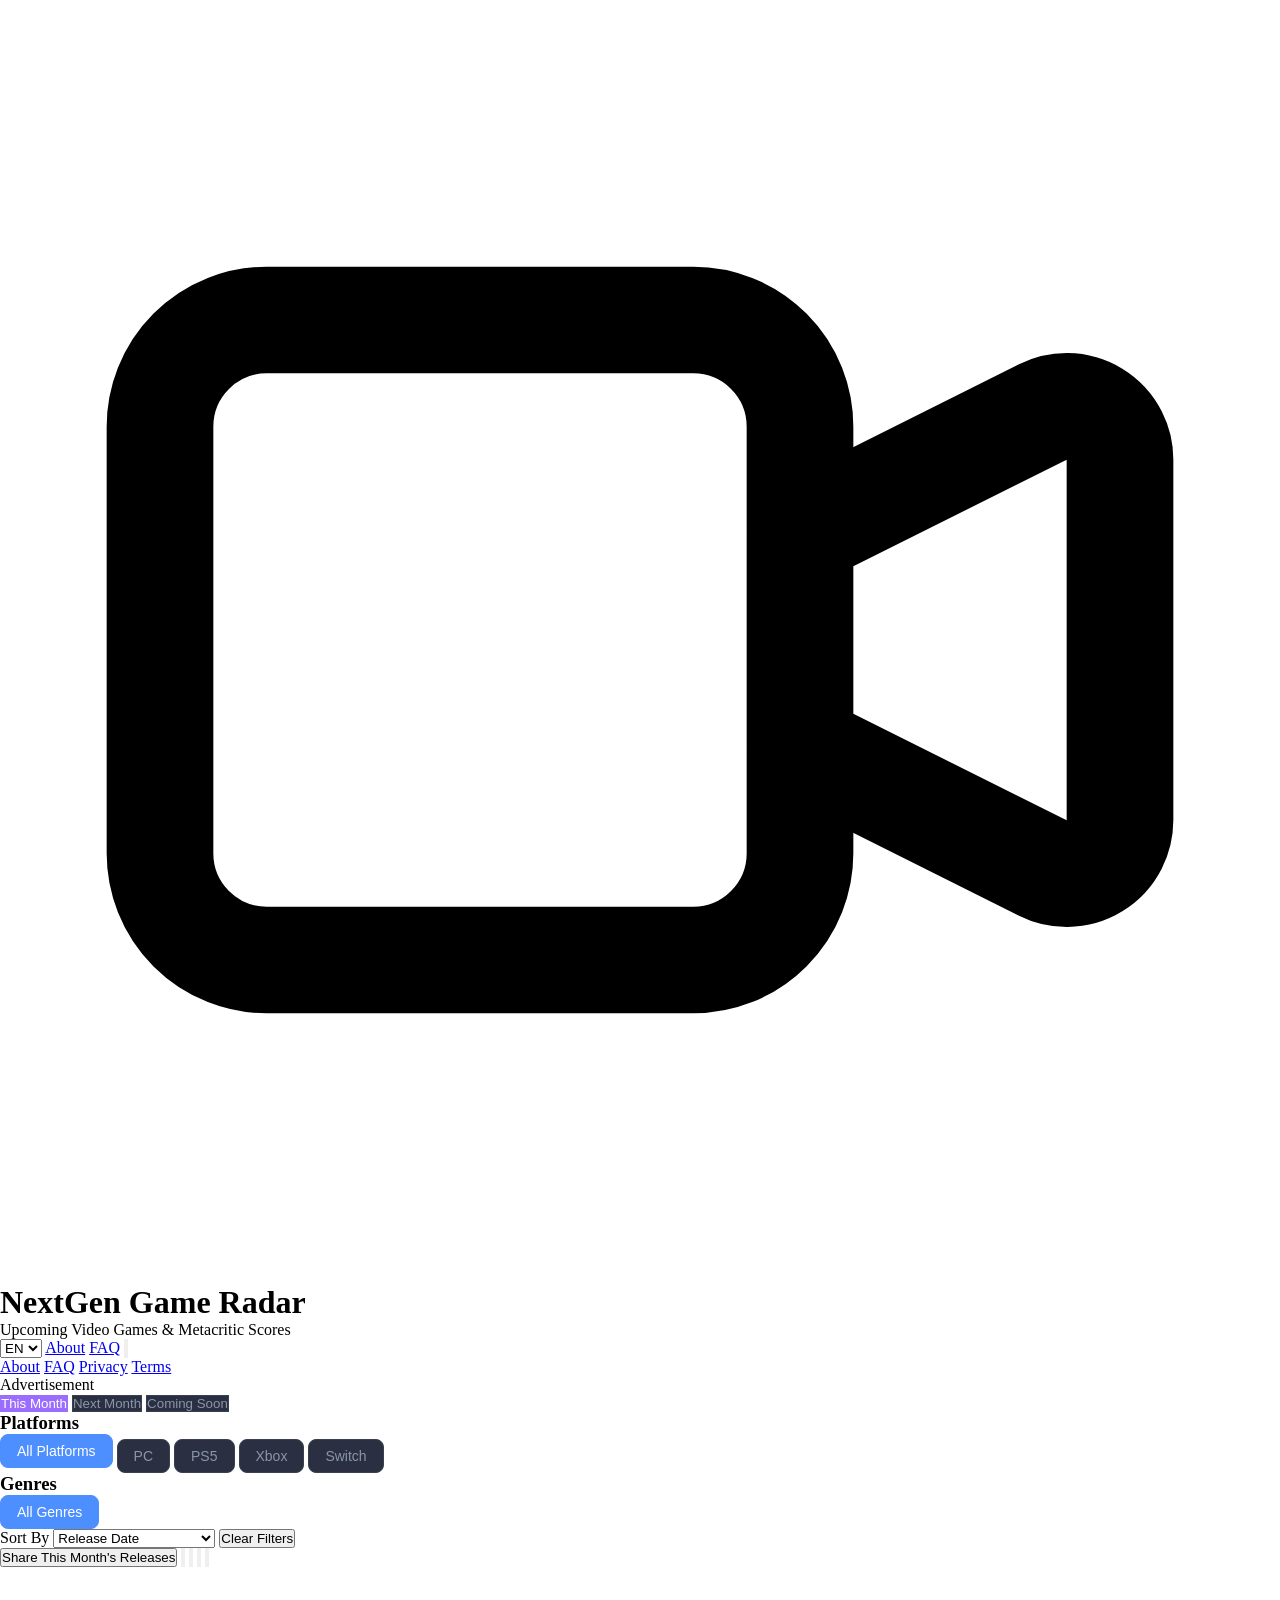
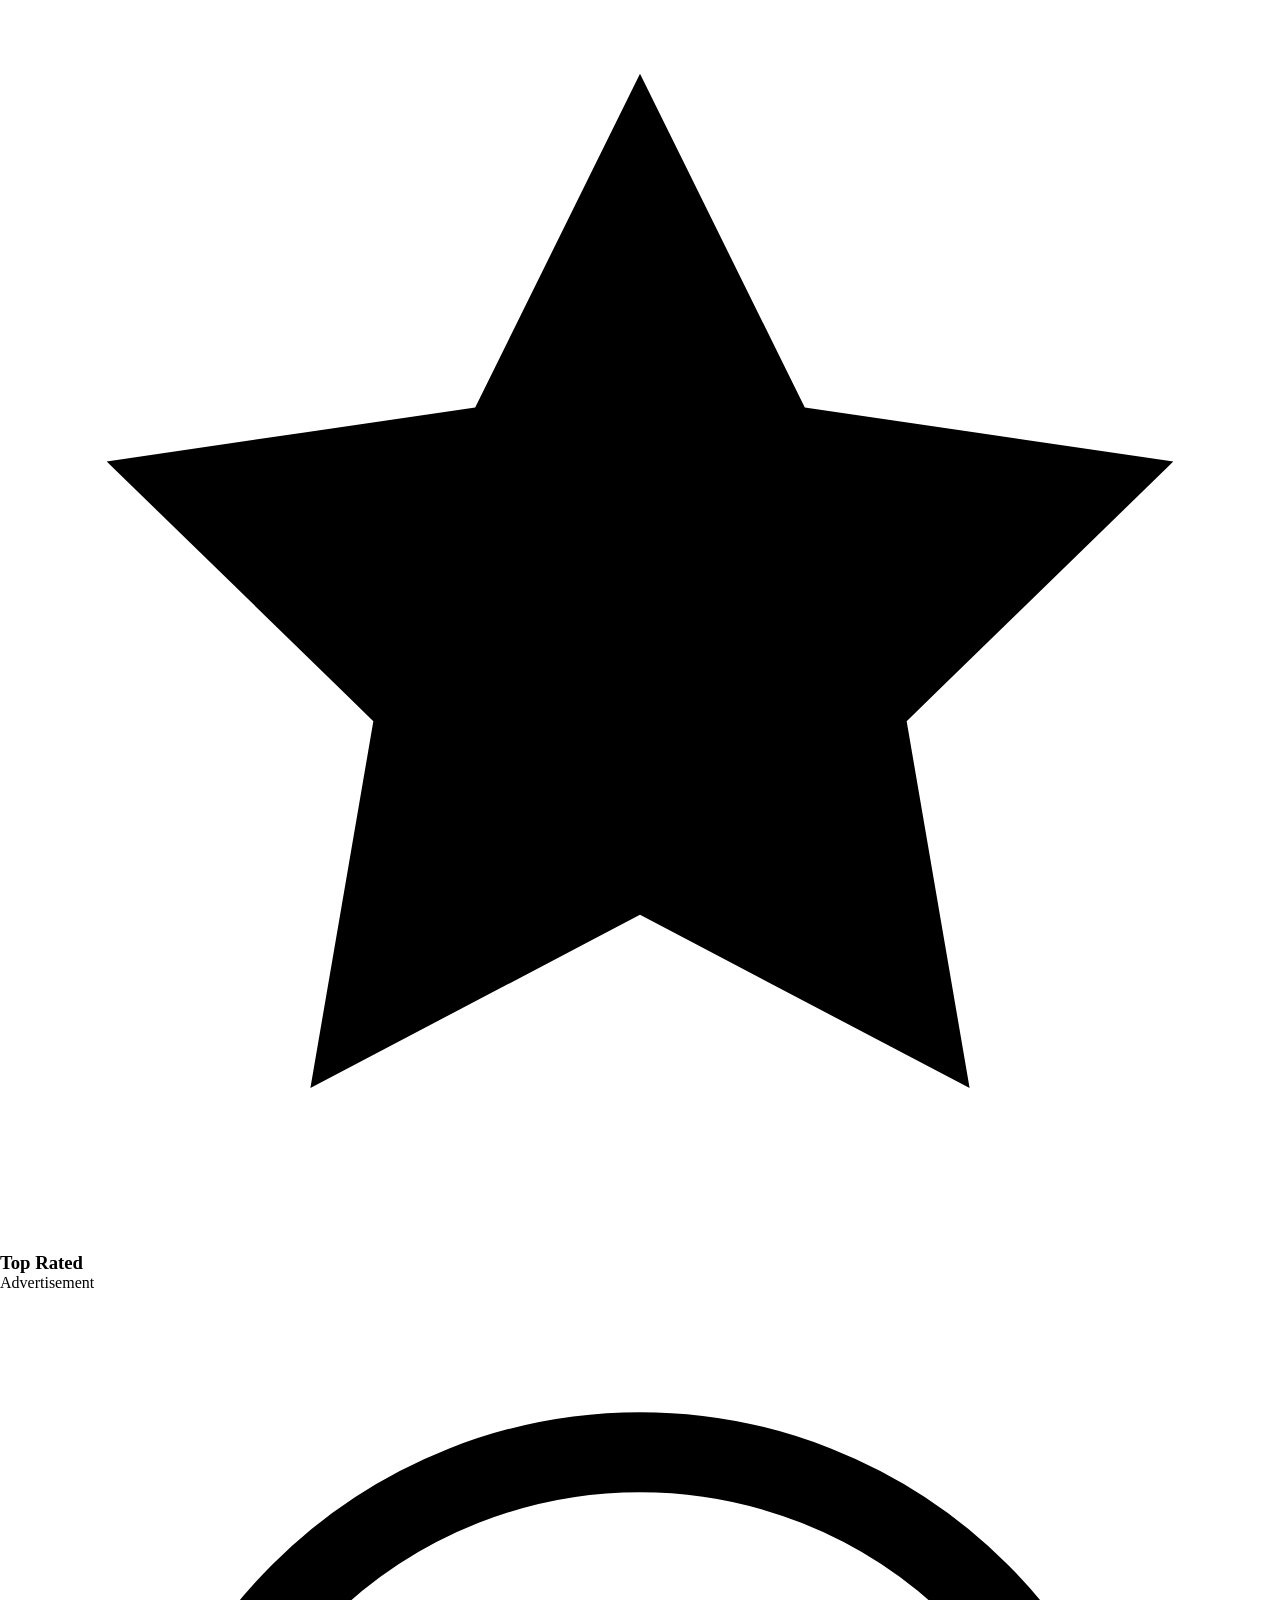
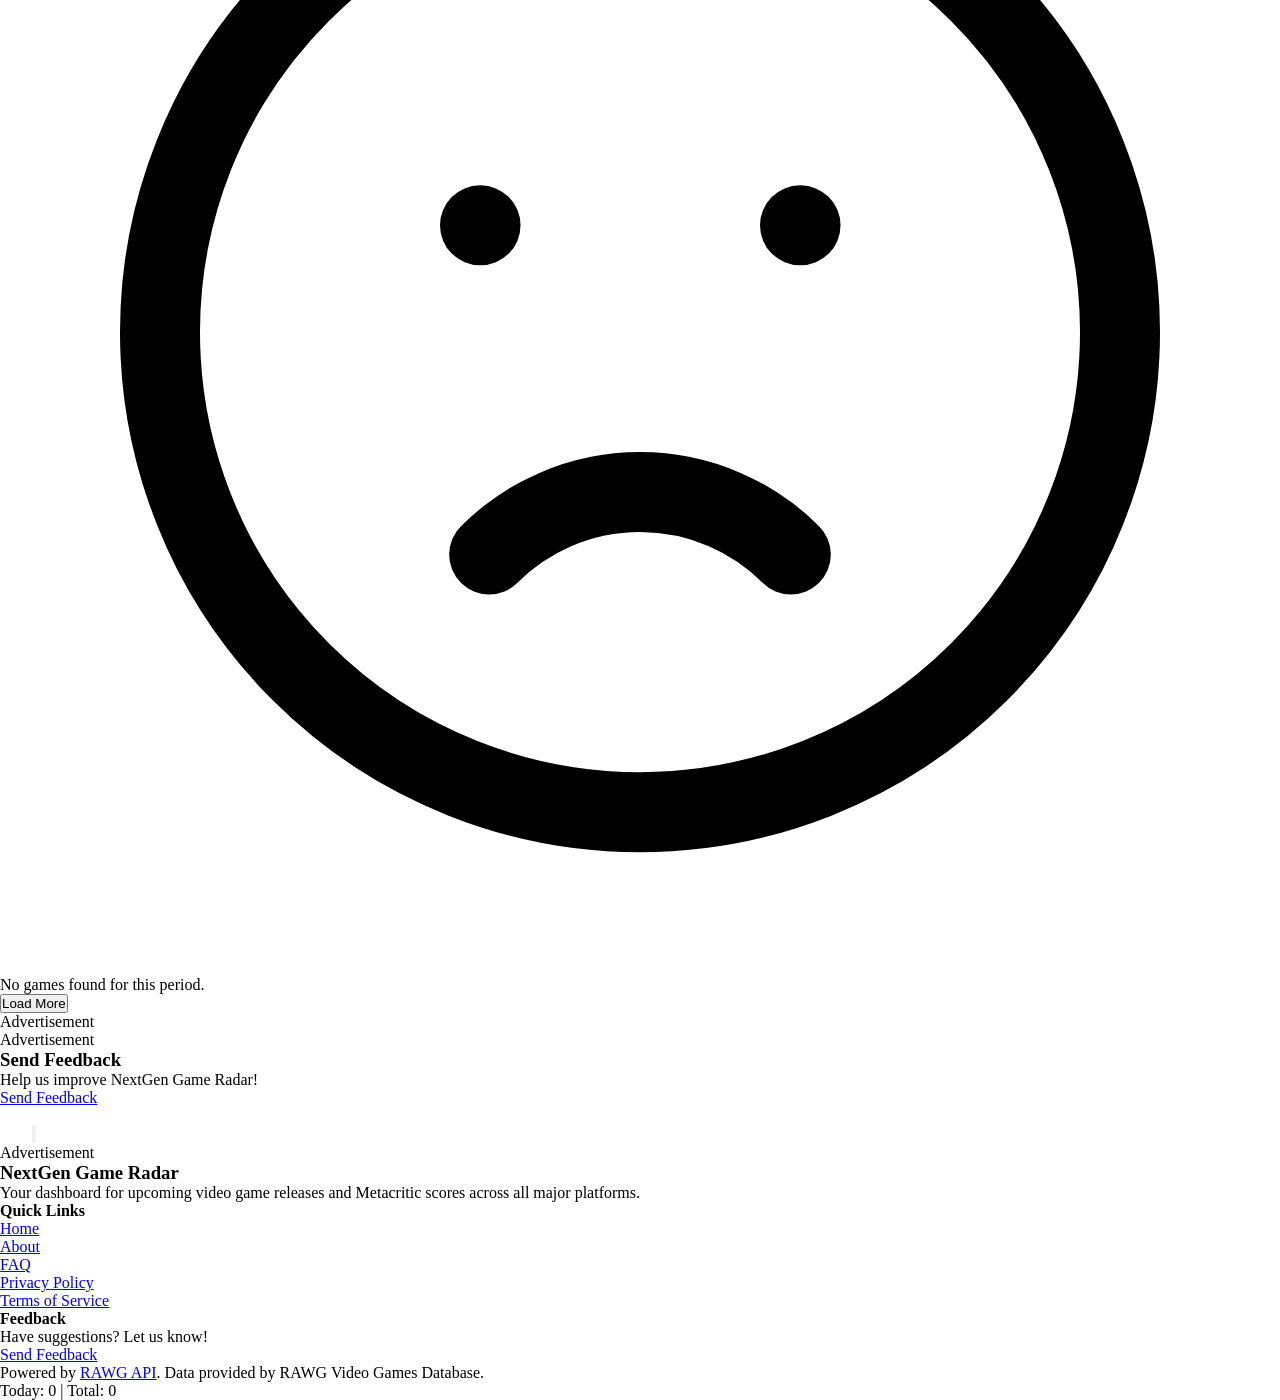
==== index.html @ 2aecedcd "feat(M1): foundation - project scaffold, Tailwind setup, RAWG API integration - HTML5 semantic struc" ====
<!DOCTYPE html>
<html lang="en">
<head>
  <meta charset="UTF-8">
  <meta name="viewport" content="width=device-width, initial-scale=1.0">
  <title>NextGen Game Radar - Upcoming Video Games & Metacritic Scores</title>
  <meta name="description" content="Track upcoming video game releases and Metacritic scores for PC, PS5, Xbox Series X/S, and Nintendo Switch. Filter by platform, genre, and release window.">
  <meta name="keywords" content="upcoming games 2025, new game releases, metacritic scores, upcoming PC games, PS5 game releases, Xbox game calendar, Nintendo Switch new games">
  <link rel="canonical" href="https://nextgen-game-radar.vercel.app/">

  <!-- Open Graph -->
  <meta property="og:type" content="website">
  <meta property="og:title" content="NextGen Game Radar - Upcoming Video Games & Metacritic Scores">
  <meta property="og:description" content="Track upcoming video game releases and Metacritic scores for PC, PS5, Xbox, and Switch.">
  <meta property="og:url" content="https://nextgen-game-radar.vercel.app/">
  <meta property="og:image" content="https://nextgen-game-radar.vercel.app/images/og-image.png">
  <meta property="og:site_name" content="NextGen Game Radar">

  <!-- Twitter Card -->
  <meta name="twitter:card" content="summary_large_image">
  <meta name="twitter:title" content="NextGen Game Radar - Upcoming Video Games & Metacritic Scores">
  <meta name="twitter:description" content="Track upcoming video game releases and Metacritic scores for PC, PS5, Xbox, and Switch.">
  <meta name="twitter:image" content="https://nextgen-game-radar.vercel.app/images/og-image.png">

  <!-- JSON-LD -->
  <script type="application/ld+json">
  {
    "@context": "https://schema.org",
    "@type": "WebSite",
    "name": "NextGen Game Radar",
    "url": "https://nextgen-game-radar.vercel.app/",
    "description": "Track upcoming video game releases and Metacritic scores across all major platforms.",
    "potentialAction": {
      "@type": "SearchAction",
      "target": "https://nextgen-game-radar.vercel.app/?q={search_term_string}",
      "query-input": "required name=search_term_string"
    }
  }
  </script>

  <!-- Tailwind CSS CDN -->
  <script src="https://cdn.tailwindcss.com"></script>
  <script>
    tailwind.config = {
      theme: {
        extend: {
          colors: {
            'navy': '#1A1F2E',
            'navy-light': '#222838',
            'card': '#2A3042',
            'primary': '#4E8FFF',
            'primary-hover': '#6BA3FF',
            'secondary': '#9B6DFF',
            'accent': '#4ADE80',
            'warning': '#FBBF24',
            'danger': '#F87171',
            'text-primary': '#E8E8EC',
            'text-secondary': '#8B95A8',
            'border-dark': '#374151',
          },
          fontFamily: {
            'sans': ['Inter', 'system-ui', '-apple-system', 'sans-serif'],
          }
        }
      }
    }
  </script>

  <!-- Google AdSense -->
  <script async src="https://pagead2.googlesyndication.com/pagead/js/adsbygoogle.js?client=ca-pub-7098271335538021" crossorigin="anonymous"></script>

  <!-- Google Fonts - Inter -->
  <link rel="preconnect" href="https://fonts.googleapis.com">
  <link rel="preconnect" href="https://fonts.gstatic.com" crossorigin>
  <link href="https://fonts.googleapis.com/css2?family=Inter:wght@400;500;600;700&display=swap" rel="stylesheet">

  <link rel="stylesheet" href="css/styles.css">
</head>
<body class="bg-navy text-text-primary font-sans min-h-screen">

  <!-- Header -->
  <header class="bg-navy-light border-b border-border-dark sticky top-0 z-50">
    <div class="max-w-7xl mx-auto px-4 py-4 flex items-center justify-between">
      <div class="flex items-center gap-3">
        <div class="w-10 h-10 bg-primary rounded-lg flex items-center justify-center">
          <svg class="w-6 h-6 text-white" fill="none" stroke="currentColor" viewBox="0 0 24 24"><path stroke-linecap="round" stroke-linejoin="round" stroke-width="2" d="M15 10l4.553-2.276A1 1 0 0121 8.618v6.764a1 1 0 01-1.447.894L15 14M5 18h8a2 2 0 002-2V8a2 2 0 00-2-2H5a2 2 0 00-2 2v8a2 2 0 002 2z"></path></svg>
        </div>
        <div>
          <h1 class="text-xl font-bold text-text-primary" data-i18n="title">NextGen Game Radar</h1>
          <p class="text-xs text-text-secondary hidden sm:block" data-i18n="subtitle">Upcoming Video Games & Metacritic Scores</p>
        </div>
      </div>
      <nav class="flex items-center gap-4">
        <select id="langSwitcher" class="bg-card text-text-secondary text-sm rounded-lg px-2 py-1 border border-border-dark focus:outline-none focus:border-primary" aria-label="Language selector">
          <option value="en">EN</option>
          <option value="ko">KO</option>
          <option value="ja">JA</option>
          <option value="zh">ZH</option>
          <option value="es">ES</option>
          <option value="de">DE</option>
          <option value="fr">FR</option>
          <option value="pt">PT</option>
        </select>
        <a href="pages/about.html" class="text-text-secondary hover:text-primary text-sm hidden md:inline" data-i18n="nav_about">About</a>
        <a href="pages/faq.html" class="text-text-secondary hover:text-primary text-sm hidden md:inline" data-i18n="nav_faq">FAQ</a>
        <button id="mobileMenuBtn" class="md:hidden text-text-secondary hover:text-primary" aria-label="Menu">
          <svg class="w-6 h-6" fill="none" stroke="currentColor" viewBox="0 0 24 24"><path stroke-linecap="round" stroke-linejoin="round" stroke-width="2" d="M4 6h16M4 12h16M4 18h16"></path></svg>
        </button>
      </nav>
    </div>
    <!-- Mobile Menu -->
    <div id="mobileMenu" class="hidden md:hidden bg-navy-light border-t border-border-dark px-4 py-3">
      <a href="pages/about.html" class="block py-2 text-text-secondary hover:text-primary text-sm" data-i18n="nav_about">About</a>
      <a href="pages/faq.html" class="block py-2 text-text-secondary hover:text-primary text-sm" data-i18n="nav_faq">FAQ</a>
      <a href="pages/privacy.html" class="block py-2 text-text-secondary hover:text-primary text-sm" data-i18n="nav_privacy">Privacy</a>
      <a href="pages/terms.html" class="block py-2 text-text-secondary hover:text-primary text-sm" data-i18n="nav_terms">Terms</a>
    </div>
  </header>

  <!-- Adsterra Top Banner -->
  <div class="max-w-7xl mx-auto px-4 mt-4">
    <div class="ad-slot ad-banner bg-card rounded-lg flex items-center justify-center text-text-secondary text-xs min-h-[90px] border border-border-dark" data-adsterra-key="top-banner">
      <span>Advertisement</span>
    </div>
  </div>

  <!-- Main Content -->
  <main class="max-w-7xl mx-auto px-4 py-6">

    <!-- Month Toggle -->
    <section class="mb-6">
      <div class="flex flex-wrap items-center gap-3 mb-2">
        <h2 id="monthTitle" class="text-2xl font-bold text-text-primary"></h2>
      </div>
      <div class="flex flex-wrap gap-2" id="monthToggle" role="tablist">
        <button class="month-btn active px-4 py-2 rounded-lg text-sm font-medium transition-colors" data-period="this" role="tab" aria-selected="true" data-i18n="this_month">This Month</button>
        <button class="month-btn px-4 py-2 rounded-lg text-sm font-medium transition-colors" data-period="next" role="tab" aria-selected="false" data-i18n="next_month">Next Month</button>
        <button class="month-btn px-4 py-2 rounded-lg text-sm font-medium transition-colors" data-period="coming" role="tab" aria-selected="false" data-i18n="coming_soon">Coming Soon</button>
      </div>
    </section>

    <!-- Filters -->
    <section class="mb-6 space-y-4">
      <!-- Platform Filter -->
      <div>
        <h3 class="text-sm font-semibold text-text-secondary mb-2" data-i18n="platforms">Platforms</h3>
        <div class="flex flex-wrap gap-2" id="platformFilter" role="group" aria-label="Platform filter">
          <button class="filter-btn platform-btn active" data-platform="all" data-i18n="all_platforms">All Platforms</button>
          <button class="filter-btn platform-btn" data-platform="4">
            <svg class="w-4 h-4 inline-block mr-1" viewBox="0 0 24 24" fill="currentColor"><path d="M0 0h11v11H0zm13 0h11v11H13zM0 13h11v11H0zm13 0h11v11H13z"/></svg>PC
          </button>
          <button class="filter-btn platform-btn" data-platform="187">
            <svg class="w-4 h-4 inline-block mr-1" viewBox="0 0 24 24" fill="currentColor"><path d="M8.984 2.596v17.547l3.915 1.261V6.688c0-.69.304-1.151.794-.991.636.181.76.814.76 1.505v5.876c2.441 1.193 4.362-.002 4.362-3.153 0-3.2-1.457-4.934-3.985-5.936-1.71-.678-3.592-.97-5.846-.393z"/><path d="M2.254 18.39l3.058.755V8.076c0-.663.243-1.064.725-.997.544.075.724.648.724 1.312v9.31l2.665.68V5.862c-1.809-.317-4.084.124-5.577.9C2.062 7.756 1.1 9.28 1.1 11.38c0 2.18.654 3.523 1.154 7.01z"/><path d="M17.1 17.89c-2.099-.614-3.5-.227-4.587.263v2.762l7.1-2.362v-2.633c-1.1.485-1.813.36-2.513-.03z"/></svg>PS5
          </button>
          <button class="filter-btn platform-btn" data-platform="186">
            <svg class="w-4 h-4 inline-block mr-1" viewBox="0 0 24 24" fill="currentColor"><path d="M4.102 21.033A11.947 11.947 0 0 0 12 24a11.96 11.96 0 0 0 7.902-2.967l-1.517-1.51a9.96 9.96 0 0 1-6.385 2.31 9.96 9.96 0 0 1-6.382-2.31L4.1 21.033zM12 3.168a9.96 9.96 0 0 1 6.385 2.31l1.518-1.51A11.96 11.96 0 0 0 12 1a11.95 11.95 0 0 0-7.898 2.967l1.518 1.51A9.953 9.953 0 0 1 12 3.169zM1.968 7.102A11.947 11.947 0 0 0 0 12c0 1.834.412 3.572 1.152 5.127l1.862-1.09A9.96 9.96 0 0 1 2.167 12c0-1.476.32-2.876.894-4.136L1.968 7.1zM22.848 6.873A11.96 11.96 0 0 1 24 12c0 1.463-.317 2.853-.886 4.104l1.862 1.09A11.94 11.94 0 0 0 24 12c0-1.863-.425-3.628-1.184-5.205l-1.968 1.078z"/></svg>Xbox
          </button>
          <button class="filter-btn platform-btn" data-platform="7">
            <svg class="w-4 h-4 inline-block mr-1" viewBox="0 0 24 24" fill="currentColor"><circle cx="8" cy="8" r="2"/><circle cx="8" cy="16" r="2"/><circle cx="16" cy="12" r="2"/><circle cx="12" cy="12" r="2"/></svg>Switch
          </button>
        </div>
      </div>

      <!-- Genre Filter -->
      <div>
        <h3 class="text-sm font-semibold text-text-secondary mb-2" data-i18n="genres">Genres</h3>
        <div class="flex flex-wrap gap-2" id="genreFilter" role="group" aria-label="Genre filter">
          <button class="filter-btn genre-btn active" data-genre="all" data-i18n="all_genres">All Genres</button>
          <!-- Populated dynamically -->
        </div>
      </div>

      <!-- Sort -->
      <div class="flex flex-wrap items-center gap-3">
        <label for="sortSelect" class="text-sm font-semibold text-text-secondary" data-i18n="sort_by">Sort By</label>
        <select id="sortSelect" class="bg-card text-text-primary text-sm rounded-lg px-3 py-2 border border-border-dark focus:outline-none focus:border-primary">
          <option value="-released" data-i18n="release_date">Release Date</option>
          <option value="-metacritic" data-i18n="score_high_low">Metacritic (High to Low)</option>
          <option value="metacritic" data-i18n="score_low_high">Metacritic (Low to High)</option>
          <option value="name" data-i18n="name_az">Name A-Z</option>
        </select>
        <button id="clearFilters" class="text-sm text-danger hover:text-red-400 transition-colors ml-auto" data-i18n="clear_filters">Clear Filters</button>
      </div>
    </section>

    <!-- Share Section -->
    <div class="flex items-center gap-2 mb-4">
      <button id="shareReleases" class="text-xs bg-card hover:bg-border-dark text-text-secondary px-3 py-1.5 rounded-lg transition-colors border border-border-dark" data-i18n="share_releases">Share This Month's Releases</button>
      <button class="share-btn text-xs bg-card hover:bg-border-dark text-text-secondary px-2 py-1.5 rounded-lg transition-colors border border-border-dark" data-share="twitter" aria-label="Share on Twitter">
        <svg class="w-4 h-4" fill="currentColor" viewBox="0 0 24 24"><path d="M18.244 2.25h3.308l-7.227 8.26 8.502 11.24H16.17l-5.214-6.817L4.99 21.75H1.68l7.73-8.835L1.254 2.25H8.08l4.713 6.231zm-1.161 17.52h1.833L7.084 4.126H5.117z"/></svg>
      </button>
      <button class="share-btn text-xs bg-card hover:bg-border-dark text-text-secondary px-2 py-1.5 rounded-lg transition-colors border border-border-dark" data-share="facebook" aria-label="Share on Facebook">
        <svg class="w-4 h-4" fill="currentColor" viewBox="0 0 24 24"><path d="M24 12.073c0-6.627-5.373-12-12-12s-12 5.373-12 12c0 5.99 4.388 10.954 10.125 11.854v-8.385H7.078v-3.47h3.047V9.43c0-3.007 1.792-4.669 4.533-4.669 1.312 0 2.686.235 2.686.235v2.953H15.83c-1.491 0-1.956.925-1.956 1.874v2.25h3.328l-.532 3.47h-2.796v8.385C19.612 23.027 24 18.062 24 12.073z"/></svg>
      </button>
      <button class="share-btn text-xs bg-card hover:bg-border-dark text-text-secondary px-2 py-1.5 rounded-lg transition-colors border border-border-dark" data-share="reddit" aria-label="Share on Reddit">
        <svg class="w-4 h-4" fill="currentColor" viewBox="0 0 24 24"><path d="M12 0A12 12 0 0 0 0 12a12 12 0 0 0 12 12 12 12 0 0 0 12-12A12 12 0 0 0 12 0zm5.01 4.744c.688 0 1.25.561 1.25 1.249a1.25 1.25 0 0 1-2.498.056l-2.597-.547-.8 3.747c1.824.07 3.48.632 4.674 1.488.308-.309.73-.491 1.207-.491.968 0 1.754.786 1.754 1.754 0 .716-.435 1.333-1.01 1.614a3.111 3.111 0 0 1 .042.52c0 2.694-3.13 4.87-7.004 4.87-3.874 0-7.004-2.176-7.004-4.87 0-.183.015-.366.043-.534A1.748 1.748 0 0 1 4.028 12c0-.968.786-1.754 1.754-1.754.463 0 .898.196 1.207.49 1.207-.883 2.878-1.43 4.744-1.487l.885-4.182a.342.342 0 0 1 .14-.197.35.35 0 0 1 .238-.042l2.906.617a1.214 1.214 0 0 1 1.108-.701zM9.25 12C8.561 12 8 12.562 8 13.25c0 .687.561 1.248 1.25 1.248.687 0 1.248-.561 1.248-1.249 0-.688-.561-1.249-1.249-1.249zm5.5 0c-.687 0-1.248.561-1.248 1.25 0 .687.561 1.248 1.249 1.248.688 0 1.249-.561 1.249-1.249 0-.687-.562-1.249-1.25-1.249zm-5.466 3.99a.327.327 0 0 0-.231.094.33.33 0 0 0 0 .463c.842.842 2.484.913 2.961.913.477 0 2.105-.056 2.961-.913a.361.361 0 0 0 .029-.463.33.33 0 0 0-.464 0c-.547.533-1.684.73-2.512.73-.828 0-1.979-.196-2.512-.73a.326.326 0 0 0-.232-.095z"/></svg>
      </button>
      <button class="share-btn text-xs bg-card hover:bg-border-dark text-text-secondary px-2 py-1.5 rounded-lg transition-colors border border-border-dark" data-share="copy" aria-label="Copy link">
        <svg class="w-4 h-4" fill="none" stroke="currentColor" viewBox="0 0 24 24"><path stroke-linecap="round" stroke-linejoin="round" stroke-width="2" d="M8 5H6a2 2 0 00-2 2v12a2 2 0 002 2h10a2 2 0 002-2v-1M8 5a2 2 0 002 2h2a2 2 0 002-2M8 5a2 2 0 012-2h2a2 2 0 012 2m0 0h2a2 2 0 012 2v3m2 4H10m0 0l3-3m-3 3l3 3"/></svg>
      </button>
    </div>

    <!-- Layout: Game Grid + Sidebar -->
    <div class="flex gap-6">
      <!-- Game Grid -->
      <div class="flex-1">
        <!-- Top Rated Section -->
        <section id="topRatedSection" class="mb-8 hidden">
          <h3 class="text-lg font-bold text-accent mb-3 flex items-center gap-2">
            <svg class="w-5 h-5" fill="currentColor" viewBox="0 0 24 24"><path d="M12 2l3.09 6.26L22 9.27l-5 4.87 1.18 6.88L12 17.77l-6.18 3.25L7 14.14 2 9.27l6.91-1.01L12 2z"/></svg>
            <span data-i18n="top_rated">Top Rated</span>
          </h3>
          <div id="topRatedGrid" class="grid grid-cols-1 sm:grid-cols-2 lg:grid-cols-3 xl:grid-cols-4 gap-4"></div>
        </section>

        <!-- All Games -->
        <section>
          <div id="gameGrid" class="grid grid-cols-1 sm:grid-cols-2 lg:grid-cols-3 xl:grid-cols-4 gap-4">
            <!-- Skeleton loaders -->
            <div class="skeleton-card bg-card rounded-xl overflow-hidden animate-pulse"><div class="h-48 bg-border-dark"></div><div class="p-4 space-y-3"><div class="h-4 bg-border-dark rounded w-3/4"></div><div class="h-3 bg-border-dark rounded w-1/2"></div><div class="h-3 bg-border-dark rounded w-1/3"></div></div></div>
            <div class="skeleton-card bg-card rounded-xl overflow-hidden animate-pulse"><div class="h-48 bg-border-dark"></div><div class="p-4 space-y-3"><div class="h-4 bg-border-dark rounded w-3/4"></div><div class="h-3 bg-border-dark rounded w-1/2"></div><div class="h-3 bg-border-dark rounded w-1/3"></div></div></div>
            <div class="skeleton-card bg-card rounded-xl overflow-hidden animate-pulse"><div class="h-48 bg-border-dark"></div><div class="p-4 space-y-3"><div class="h-4 bg-border-dark rounded w-3/4"></div><div class="h-3 bg-border-dark rounded w-1/2"></div><div class="h-3 bg-border-dark rounded w-1/3"></div></div></div>
            <div class="skeleton-card bg-card rounded-xl overflow-hidden animate-pulse"><div class="h-48 bg-border-dark"></div><div class="p-4 space-y-3"><div class="h-4 bg-border-dark rounded w-3/4"></div><div class="h-3 bg-border-dark rounded w-1/2"></div><div class="h-3 bg-border-dark rounded w-1/3"></div></div></div>
            <div class="skeleton-card bg-card rounded-xl overflow-hidden animate-pulse"><div class="h-48 bg-border-dark"></div><div class="p-4 space-y-3"><div class="h-4 bg-border-dark rounded w-3/4"></div><div class="h-3 bg-border-dark rounded w-1/2"></div><div class="h-3 bg-border-dark rounded w-1/3"></div></div></div>
            <div class="skeleton-card bg-card rounded-xl overflow-hidden animate-pulse"><div class="h-48 bg-border-dark"></div><div class="p-4 space-y-3"><div class="h-4 bg-border-dark rounded w-3/4"></div><div class="h-3 bg-border-dark rounded w-1/2"></div><div class="h-3 bg-border-dark rounded w-1/3"></div></div></div>
            <div class="skeleton-card bg-card rounded-xl overflow-hidden animate-pulse"><div class="h-48 bg-border-dark"></div><div class="p-4 space-y-3"><div class="h-4 bg-border-dark rounded w-3/4"></div><div class="h-3 bg-border-dark rounded w-1/2"></div><div class="h-3 bg-border-dark rounded w-1/3"></div></div></div>
            <div class="skeleton-card bg-card rounded-xl overflow-hidden animate-pulse"><div class="h-48 bg-border-dark"></div><div class="p-4 space-y-3"><div class="h-4 bg-border-dark rounded w-3/4"></div><div class="h-3 bg-border-dark rounded w-1/2"></div><div class="h-3 bg-border-dark rounded w-1/3"></div></div></div>
          </div>

          <!-- Adsterra In-Feed Ad -->
          <div class="ad-slot ad-native bg-card rounded-lg flex items-center justify-center text-text-secondary text-xs min-h-[100px] border border-border-dark my-6" data-adsterra-key="in-feed-native">
            <span>Advertisement</span>
          </div>

          <!-- No Games Message -->
          <div id="noGames" class="hidden text-center py-12">
            <svg class="w-16 h-16 mx-auto text-text-secondary mb-4" fill="none" stroke="currentColor" viewBox="0 0 24 24"><path stroke-linecap="round" stroke-linejoin="round" stroke-width="1.5" d="M9.172 16.172a4 4 0 015.656 0M9 10h.01M15 10h.01M21 12a9 9 0 11-18 0 9 9 0 0118 0z"/></svg>
            <p class="text-text-secondary text-lg" data-i18n="no_games">No games found for this period.</p>
          </div>

          <!-- Load More -->
          <div class="text-center mt-8">
            <button id="loadMore" class="hidden bg-primary hover:bg-primary-hover text-white px-6 py-3 rounded-lg font-medium transition-colors" data-i18n="load_more">Load More</button>
          </div>
        </section>

        <!-- AdSense Manual Slot -->
        <div class="ad-slot ad-adsense bg-card rounded-lg flex items-center justify-center text-text-secondary text-xs min-h-[100px] border border-border-dark mt-6" id="adsense-manual-slot">
          <span>Advertisement</span>
        </div>
      </div>

      <!-- Sidebar (Desktop Only) -->
      <aside class="hidden lg:block w-72 flex-shrink-0 space-y-6">
        <!-- Adsterra Sidebar Ad -->
        <div class="ad-slot ad-sidebar bg-card rounded-lg flex items-center justify-center text-text-secondary text-xs min-h-[250px] border border-border-dark" data-adsterra-key="sidebar-300x250">
          <span>Advertisement</span>
        </div>

        <!-- Feedback -->
        <div class="bg-card rounded-xl p-4 border border-border-dark">
          <h3 class="text-sm font-bold text-text-primary mb-2" data-i18n="feedback_title">Send Feedback</h3>
          <p class="text-xs text-text-secondary mb-3" data-i18n="feedback_desc">Help us improve NextGen Game Radar!</p>
          <a href="mailto:taeshinkim11@gmail.com?subject=NextGen%20Game%20Radar%20Feedback" class="block text-center bg-secondary hover:bg-purple-500 text-white text-sm py-2 rounded-lg transition-colors" data-i18n="feedback_btn">Send Feedback</a>
        </div>
      </aside>
    </div>
  </main>

  <!-- Game Detail Modal -->
  <div id="gameModal" class="fixed inset-0 bg-black/70 z-50 hidden items-center justify-center p-4" role="dialog" aria-modal="true">
    <div class="bg-navy-light rounded-2xl max-w-2xl w-full max-h-[90vh] overflow-y-auto border border-border-dark">
      <div class="relative">
        <div id="modalScreenshots" class="h-64 bg-card overflow-hidden rounded-t-2xl">
          <img id="modalImage" src="" alt="" class="w-full h-full object-cover">
        </div>
        <button id="modalClose" class="absolute top-4 right-4 bg-black/50 hover:bg-black/70 text-white w-8 h-8 rounded-full flex items-center justify-center transition-colors" aria-label="Close">
          <svg class="w-5 h-5" fill="none" stroke="currentColor" viewBox="0 0 24 24"><path stroke-linecap="round" stroke-linejoin="round" stroke-width="2" d="M6 18L18 6M6 6l12 12"/></svg>
        </button>
      </div>
      <div class="p-6">
        <h2 id="modalTitle" class="text-2xl font-bold text-text-primary mb-2"></h2>
        <div id="modalMeta" class="flex flex-wrap gap-2 mb-4"></div>
        <div id="modalScore" class="mb-4"></div>
        <p id="modalDescription" class="text-text-secondary text-sm leading-relaxed mb-4"></p>
        <div id="modalPlatforms" class="flex flex-wrap gap-2 mb-4"></div>
        <div id="modalGenres" class="flex flex-wrap gap-2 mb-4"></div>
        <div id="modalShareBtns" class="flex gap-2"></div>
      </div>
    </div>
  </div>

  <!-- Footer -->
  <footer class="bg-navy-light border-t border-border-dark mt-12">
    <!-- Adsterra Footer Banner -->
    <div class="max-w-7xl mx-auto px-4 pt-4">
      <div class="ad-slot ad-footer bg-card rounded-lg flex items-center justify-center text-text-secondary text-xs min-h-[50px] border border-border-dark" data-adsterra-key="footer-banner">
        <span>Advertisement</span>
      </div>
    </div>

    <div class="max-w-7xl mx-auto px-4 py-8">
      <div class="grid grid-cols-1 md:grid-cols-3 gap-8">
        <div>
          <h3 class="text-lg font-bold text-text-primary mb-2" data-i18n="title">NextGen Game Radar</h3>
          <p class="text-sm text-text-secondary" data-i18n="footer_desc">Your dashboard for upcoming video game releases and Metacritic scores across all major platforms.</p>
        </div>
        <div>
          <h4 class="text-sm font-bold text-text-primary mb-2" data-i18n="quick_links">Quick Links</h4>
          <ul class="space-y-1">
            <li><a href="/" class="text-sm text-text-secondary hover:text-primary" data-i18n="nav_home">Home</a></li>
            <li><a href="pages/about.html" class="text-sm text-text-secondary hover:text-primary" data-i18n="nav_about">About</a></li>
            <li><a href="pages/faq.html" class="text-sm text-text-secondary hover:text-primary" data-i18n="nav_faq">FAQ</a></li>
            <li><a href="pages/privacy.html" class="text-sm text-text-secondary hover:text-primary" data-i18n="nav_privacy">Privacy Policy</a></li>
            <li><a href="pages/terms.html" class="text-sm text-text-secondary hover:text-primary" data-i18n="nav_terms">Terms of Service</a></li>
          </ul>
        </div>
        <div>
          <h4 class="text-sm font-bold text-text-primary mb-2" data-i18n="feedback_title">Feedback</h4>
          <p class="text-sm text-text-secondary mb-2" data-i18n="feedback_footer">Have suggestions? Let us know!</p>
          <a href="mailto:taeshinkim11@gmail.com?subject=NextGen%20Game%20Radar%20Feedback" class="text-sm text-primary hover:text-primary-hover" data-i18n="feedback_btn">Send Feedback</a>
        </div>
      </div>
      <div class="border-t border-border-dark mt-6 pt-6 flex flex-col md:flex-row items-center justify-between gap-4">
        <p class="text-xs text-text-secondary">Powered by <a href="https://rawg.io" class="text-primary hover:text-primary-hover" target="_blank" rel="noopener">RAWG API</a>. Data provided by RAWG Video Games Database.</p>
        <div id="visitorCounter" class="text-xs text-text-secondary">
          <span data-i18n="today">Today</span>: <span id="todayCount">0</span> | <span data-i18n="total">Total</span>: <span id="totalCount">0</span>
        </div>
      </div>
    </div>
  </footer>

  <!-- Scripts -->
  <script src="js/i18n.js"></script>
  <script src="js/api.js"></script>
  <script src="js/analytics.js"></script>
  <script src="js/ads.js"></script>
  <script src="js/app.js"></script>
</body>
</html>
---- css/styles.css ----
/* NextGen Game Radar - Custom Styles */

/* Base */
* {
  margin: 0;
  padding: 0;
  box-sizing: border-box;
}

html {
  scroll-behavior: smooth;
}

body {
  -webkit-font-smoothing: antialiased;
  -moz-osx-font-smoothing: grayscale;
}

/* Scrollbar */
::-webkit-scrollbar {
  width: 8px;
}
::-webkit-scrollbar-track {
  background: #1A1F2E;
}
::-webkit-scrollbar-thumb {
  background: #374151;
  border-radius: 4px;
}
::-webkit-scrollbar-thumb:hover {
  background: #4E8FFF;
}

/* Filter Buttons */
.filter-btn {
  padding: 0.5rem 1rem;
  border-radius: 0.5rem;
  font-size: 0.875rem;
  font-weight: 500;
  background: #2A3042;
  color: #8B95A8;
  border: 1px solid #374151;
  cursor: pointer;
  transition: all 0.2s ease;
  display: inline-flex;
  align-items: center;
}

.filter-btn:hover {
  background: #374151;
  color: #E8E8EC;
}

.filter-btn.active {
  background: #4E8FFF;
  color: #fff;
  border-color: #4E8FFF;
}

/* Month Toggle Buttons */
.month-btn {
  background: #2A3042;
  color: #8B95A8;
  border: 1px solid #374151;
  cursor: pointer;
}

.month-btn:hover {
  background: #374151;
  color: #E8E8EC;
}

.month-btn.active {
  background: #9B6DFF;
  color: #fff;
  border-color: #9B6DFF;
}

/* Game Cards */
.game-card {
  background: #2A3042;
  border-radius: 0.75rem;
  overflow: hidden;
  border: 1px solid #374151;
  transition: transform 0.2s ease, box-shadow 0.2s ease;
  cursor: pointer;
}

.game-card:hover {
  transform: translateY(-4px);
  box-shadow: 0 8px 30px rgba(78, 143, 255, 0.15);
}

.game-card:focus-visible {
  outline: 2px solid #4E8FFF;
  outline-offset: 2px;
}

.game-card .cover-image {
  width: 100%;
  height: 200px;
  object-fit: cover;
  background: #374151;
}

.game-card .card-body {
  padding: 1rem;
}

.game-card .game-title {
  font-size: 0.95rem;
  font-weight: 700;
  color: #E8E8EC;
  line-height: 1.3;
  display: -webkit-box;
  -webkit-line-clamp: 2;
  -webkit-box-orient: vertical;
  overflow: hidden;
  margin-bottom: 0.5rem;
}

/* Score Badges */
.score-badge {
  display: inline-flex;
  align-items: center;
  justify-content: center;
  width: 2.5rem;
  height: 2.5rem;
  border-radius: 0.5rem;
  font-weight: 700;
  font-size: 0.875rem;
  font-family: 'Inter', monospace;
}

.score-badge.score-green {
  background: rgba(74, 222, 128, 0.15);
  color: #4ADE80;
  border: 1px solid rgba(74, 222, 128, 0.3);
}

.score-badge.score-amber {
  background: rgba(251, 191, 36, 0.15);
  color: #FBBF24;
  border: 1px solid rgba(251, 191, 36, 0.3);
}

.score-badge.score-red {
  background: rgba(248, 113, 113, 0.15);
  color: #F87171;
  border: 1px solid rgba(248, 113, 113, 0.3);
}

.score-badge.score-gray {
  background: rgba(107, 114, 128, 0.15);
  color: #6B7280;
  border: 1px solid rgba(107, 114, 128, 0.3);
}

/* Platform Badges */
.platform-badge {
  display: inline-flex;
  align-items: center;
  gap: 0.25rem;
  padding: 0.125rem 0.5rem;
  border-radius: 9999px;
  font-size: 0.675rem;
  font-weight: 500;
  background: rgba(78, 143, 255, 0.1);
  color: #8B95A8;
  border: 1px solid rgba(78, 143, 255, 0.2);
}

/* Genre Tags */
.genre-tag {
  display: inline-block;
  padding: 0.125rem 0.5rem;
  border-radius: 9999px;
  font-size: 0.675rem;
  font-weight: 500;
  background: rgba(155, 109, 255, 0.1);
  color: #9B6DFF;
  border: 1px solid rgba(155, 109, 255, 0.2);
}

/* Ad Slots */
.ad-slot {
  overflow: hidden;
}

.ad-banner {
  max-height: 90px;
}

@media (max-width: 768px) {
  .ad-banner {
    max-height: 50px;
    min-height: 50px !important;
  }
}

/* Loading Animation */
@keyframes shimmer {
  0% { background-position: -200% 0; }
  100% { background-position: 200% 0; }
}

.skeleton-card {
  background: linear-gradient(90deg, #2A3042 25%, #374151 50%, #2A3042 75%);
  background-size: 200% 100%;
  animation: shimmer 1.5s infinite;
}

/* Modal Overlay Animation */
#gameModal {
  transition: opacity 0.2s ease;
}

#gameModal.show {
  display: flex;
  opacity: 1;
}

#gameModal > div {
  transition: transform 0.2s ease;
  transform: scale(0.95);
}

#gameModal.show > div {
  transform: scale(1);
}

/* Release date styling */
.release-date {
  font-size: 0.75rem;
  color: #8B95A8;
}

/* Toast notification */
.toast {
  position: fixed;
  bottom: 2rem;
  left: 50%;
  transform: translateX(-50%) translateY(100px);
  background: #2A3042;
  color: #E8E8EC;
  padding: 0.75rem 1.5rem;
  border-radius: 0.75rem;
  border: 1px solid #374151;
  font-size: 0.875rem;
  z-index: 100;
  transition: transform 0.3s ease;
  box-shadow: 0 10px 40px rgba(0, 0, 0, 0.4);
}

.toast.show {
  transform: translateX(-50%) translateY(0);
}

/* Focus styles */
a:focus-visible,
button:focus-visible,
select:focus-visible {
  outline: 2px solid #4E8FFF;
  outline-offset: 2px;
}

/* Responsive card adjustments */
@media (max-width: 640px) {
  .game-card .cover-image {
    height: 180px;
  }
}
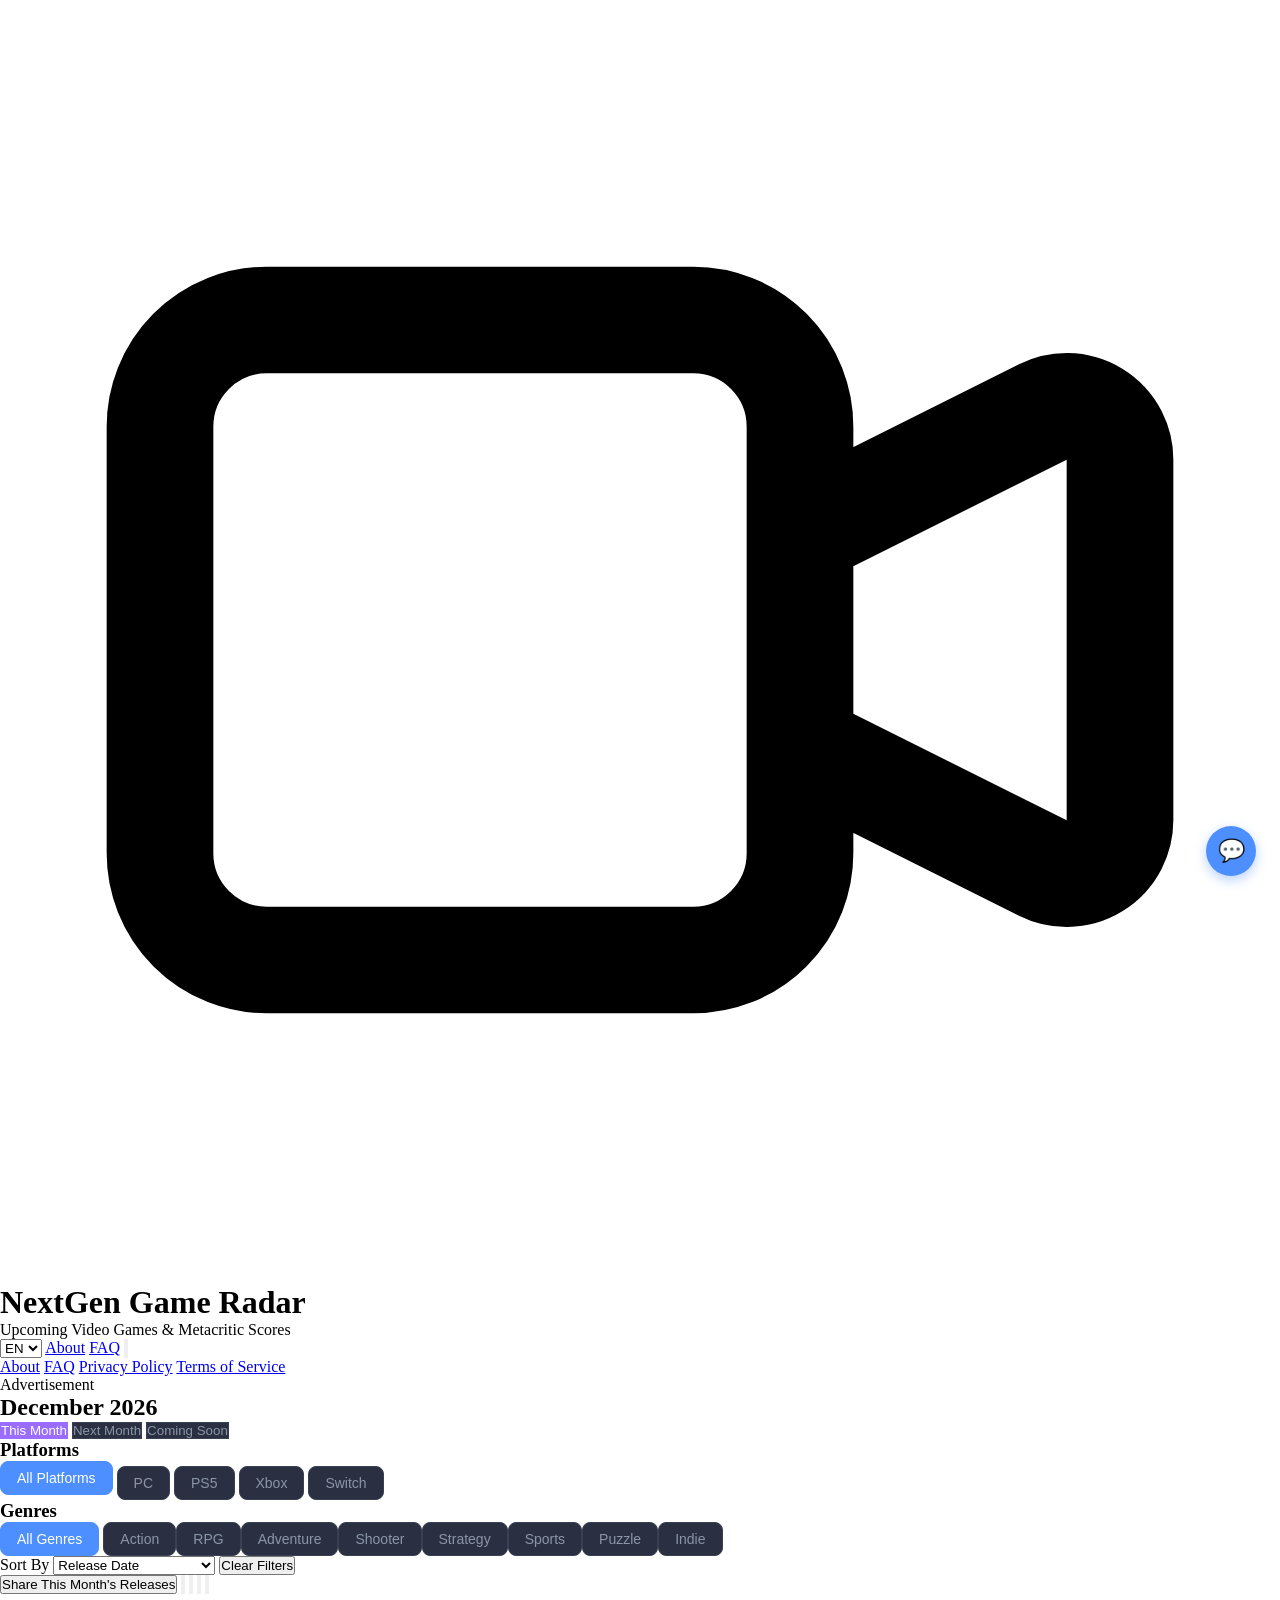
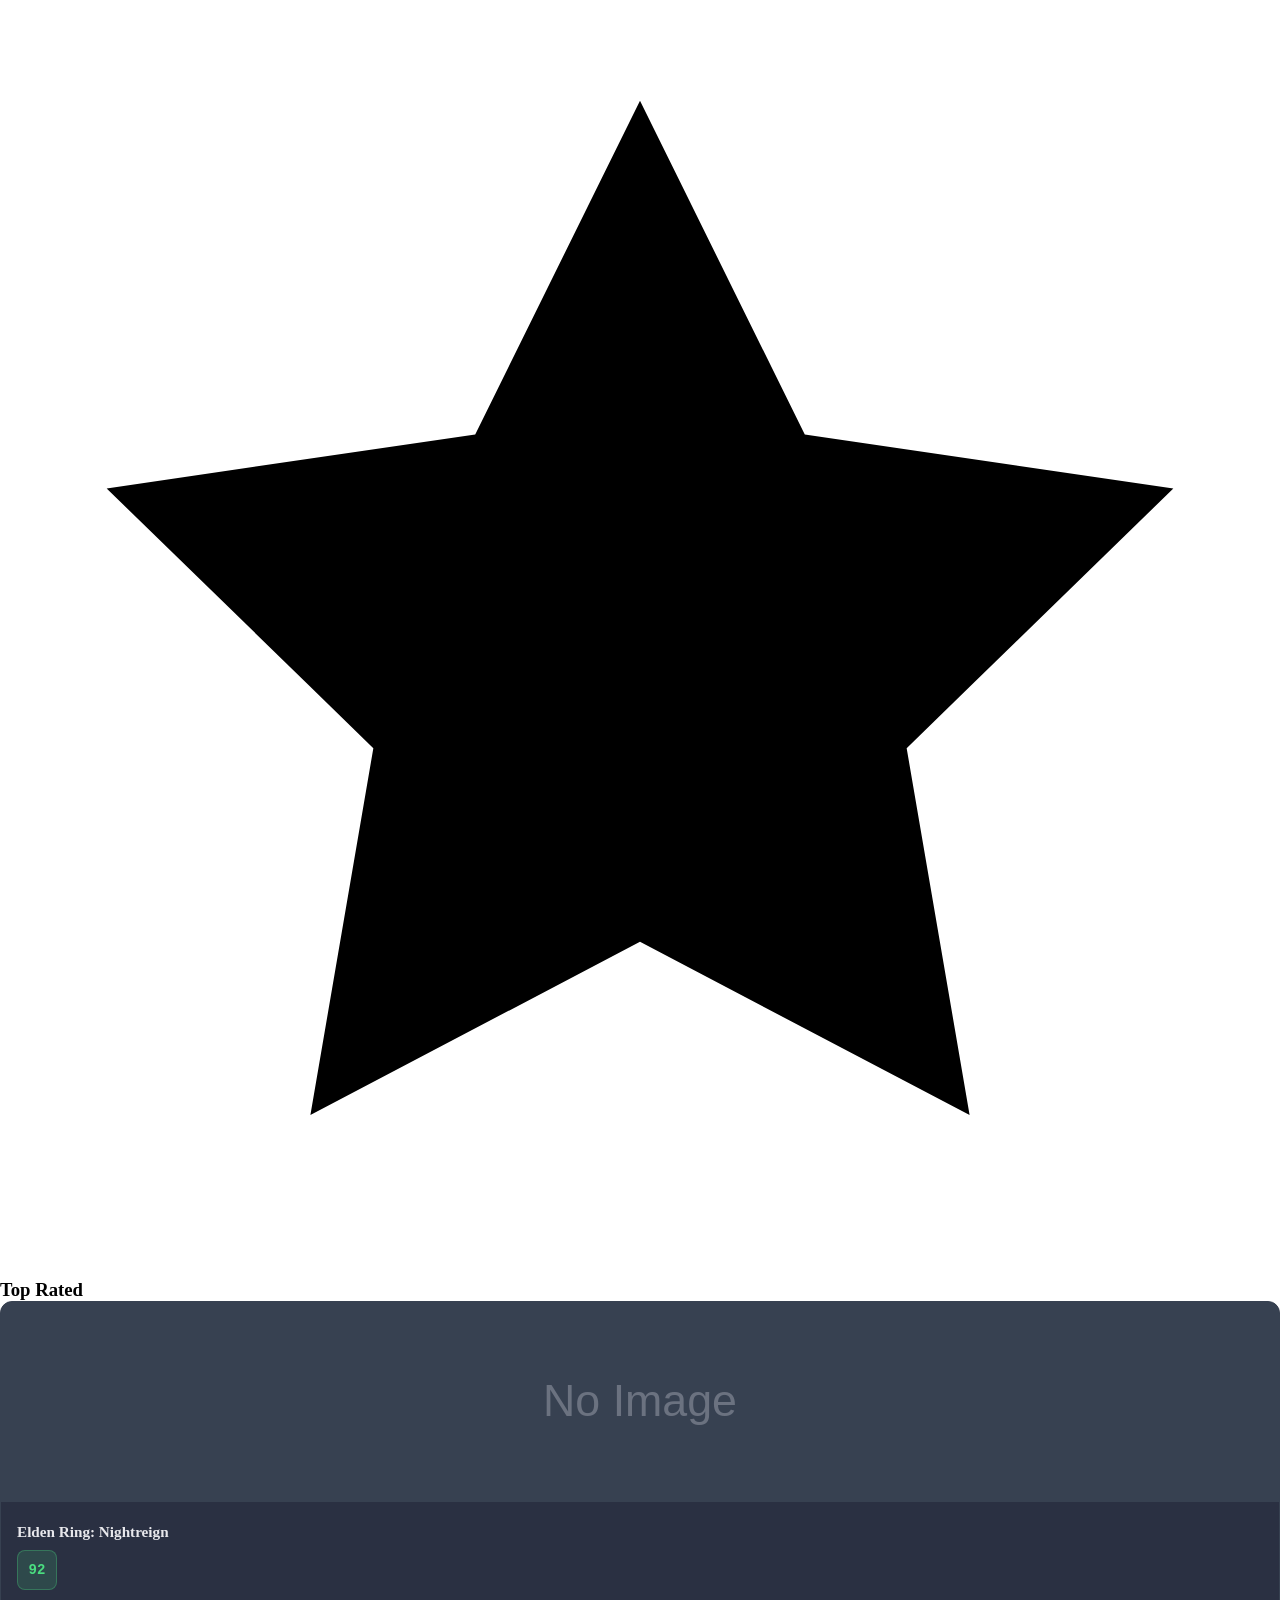
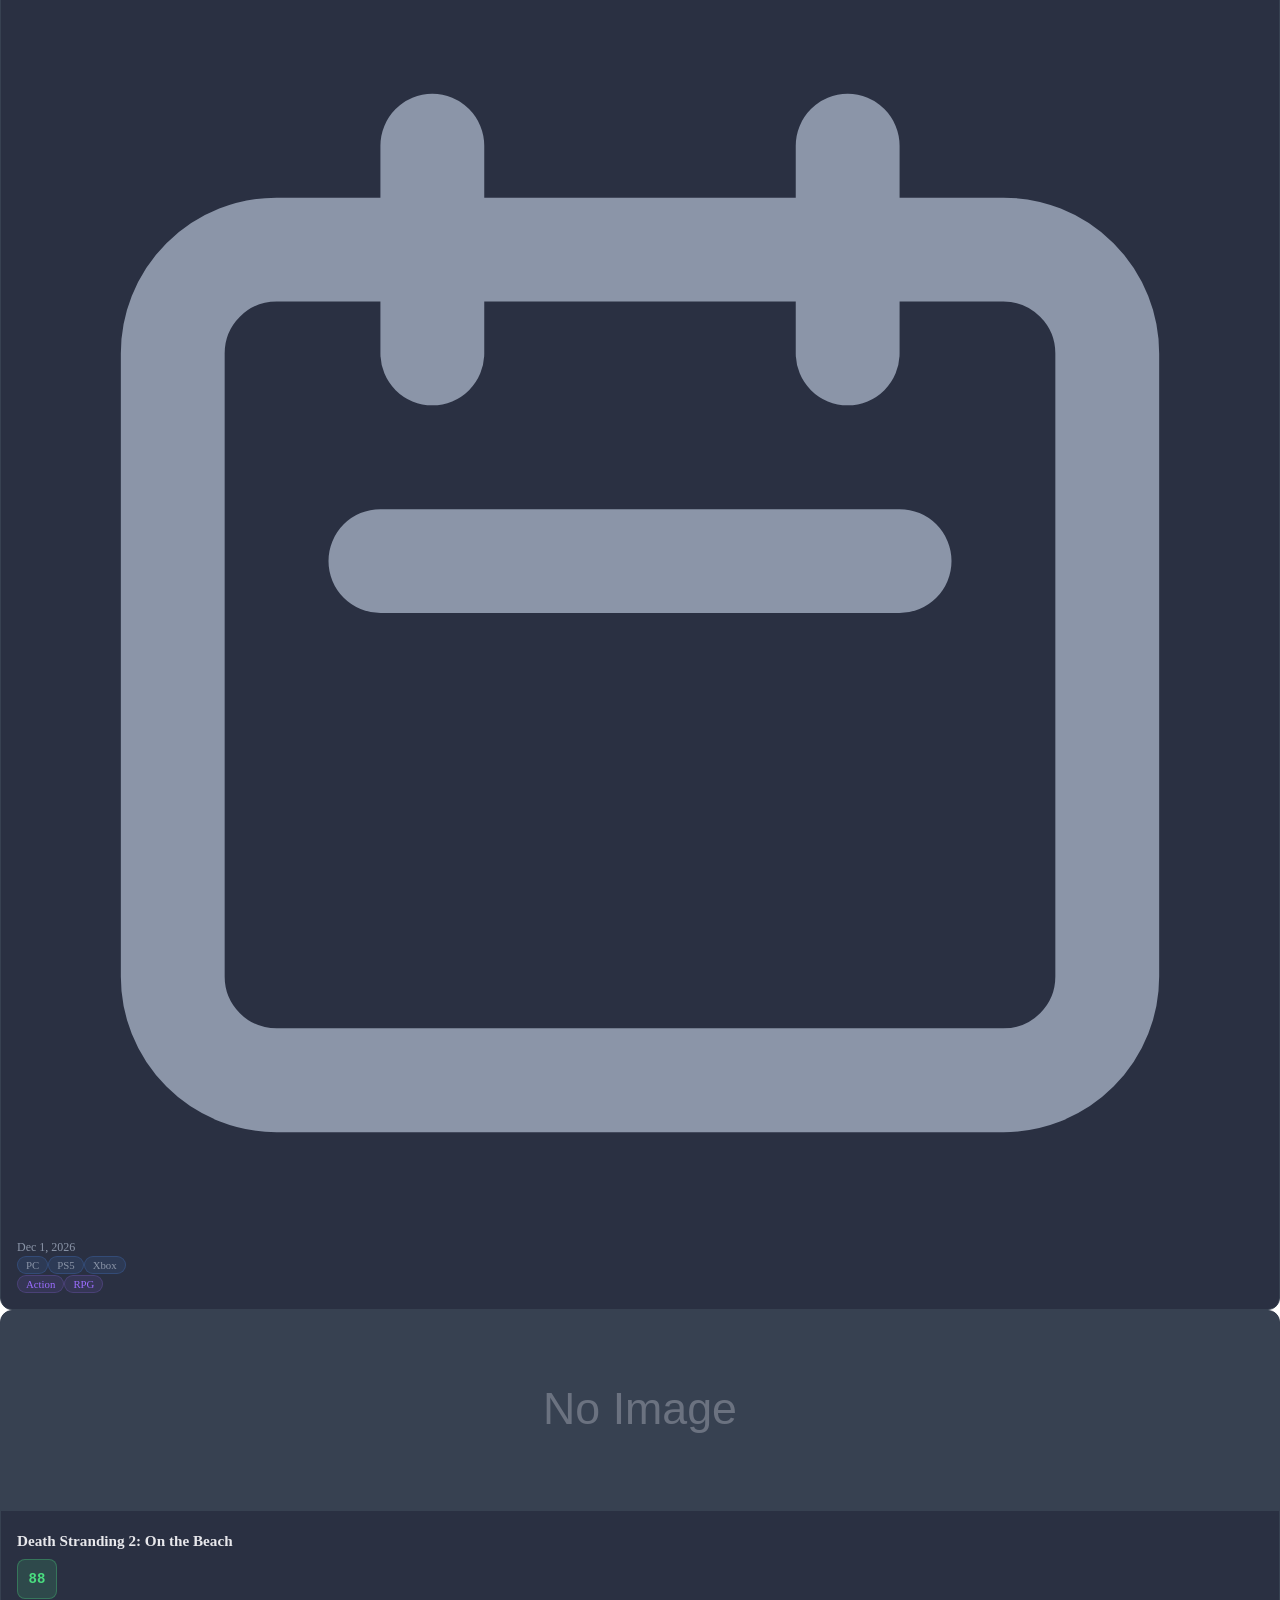
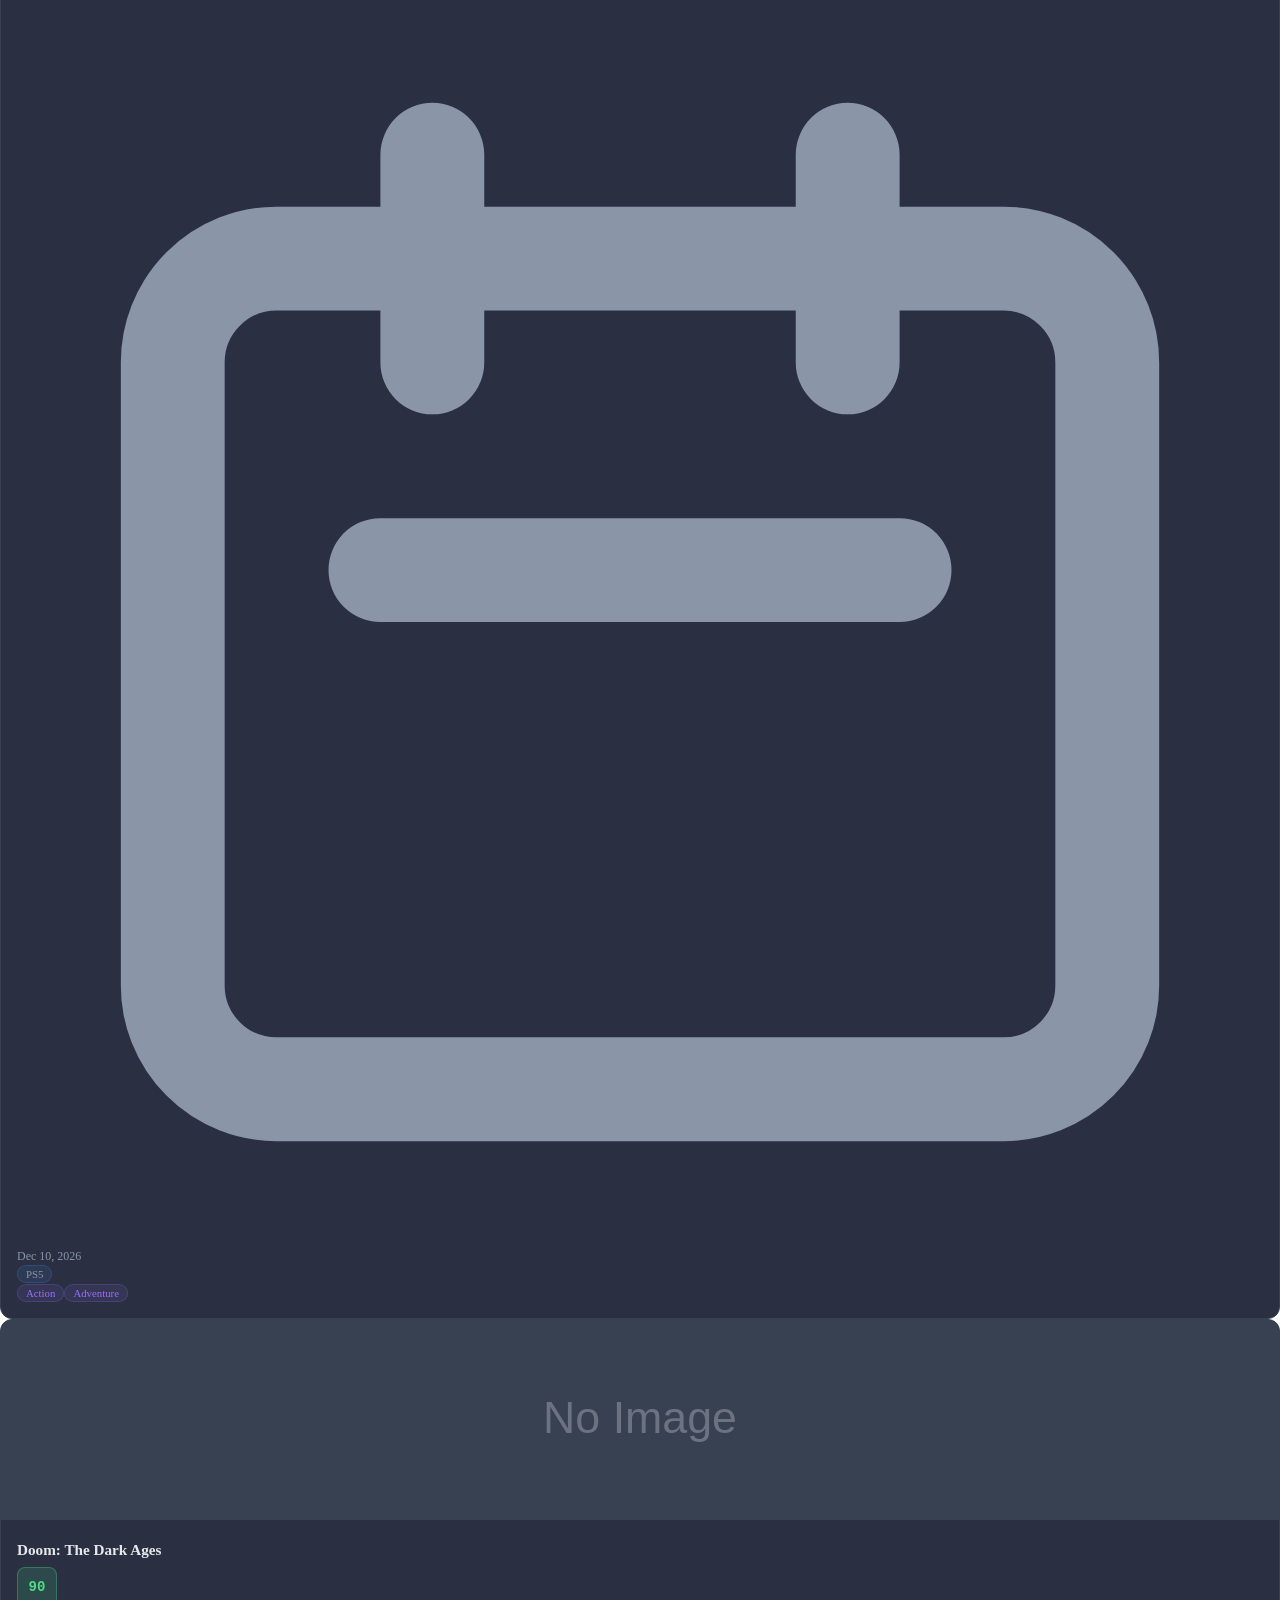
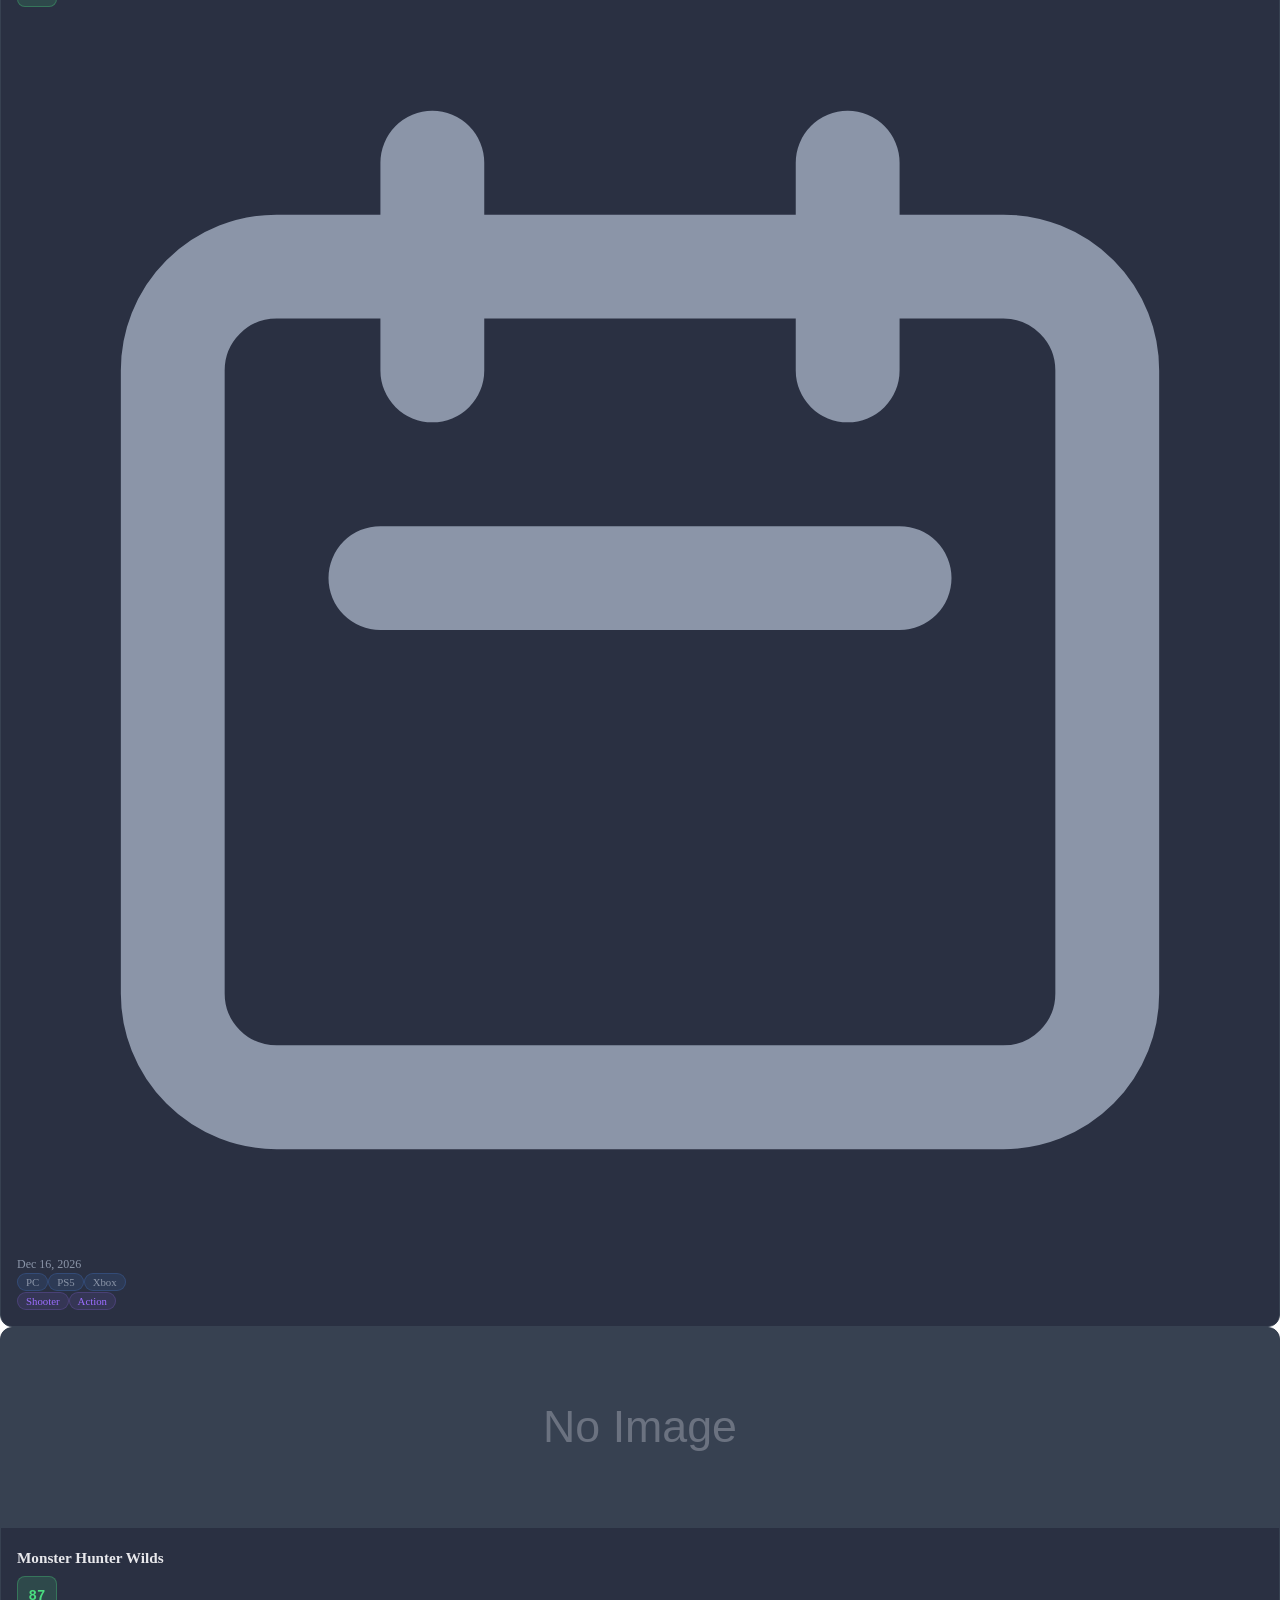
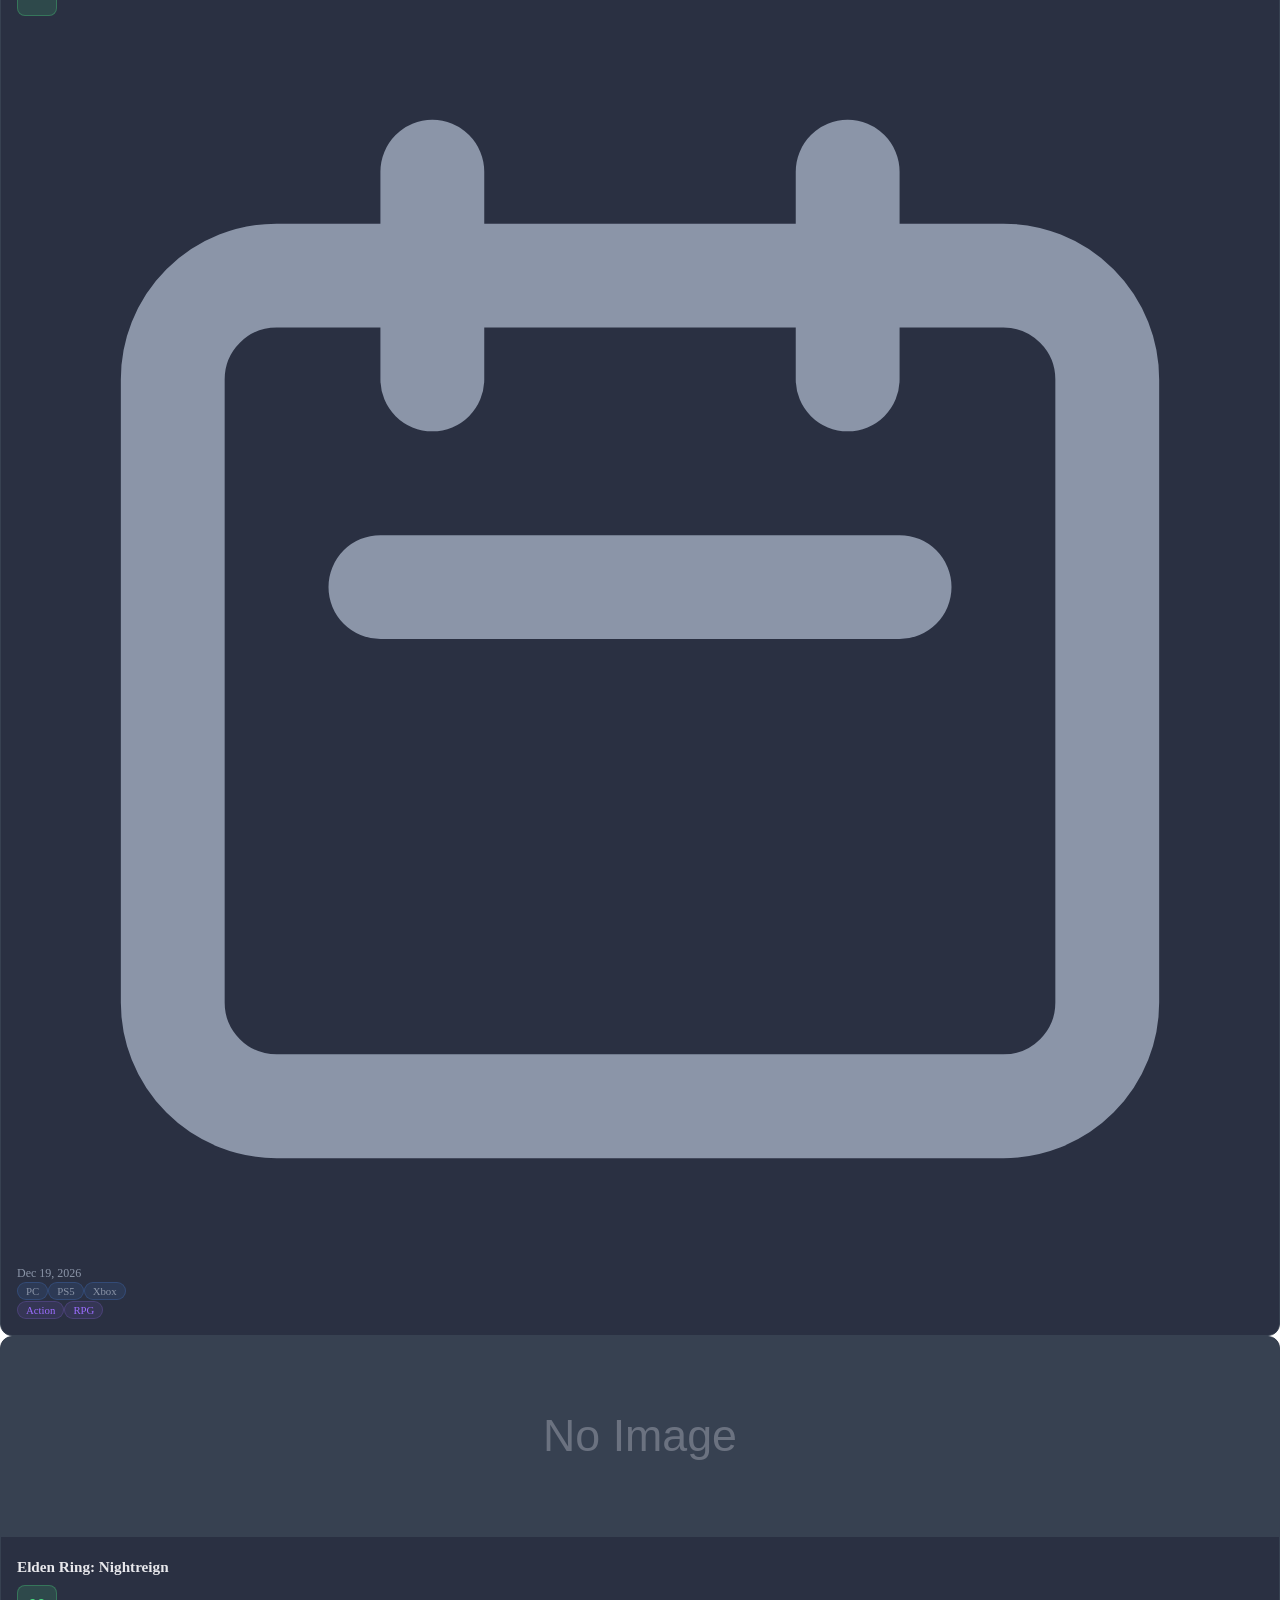
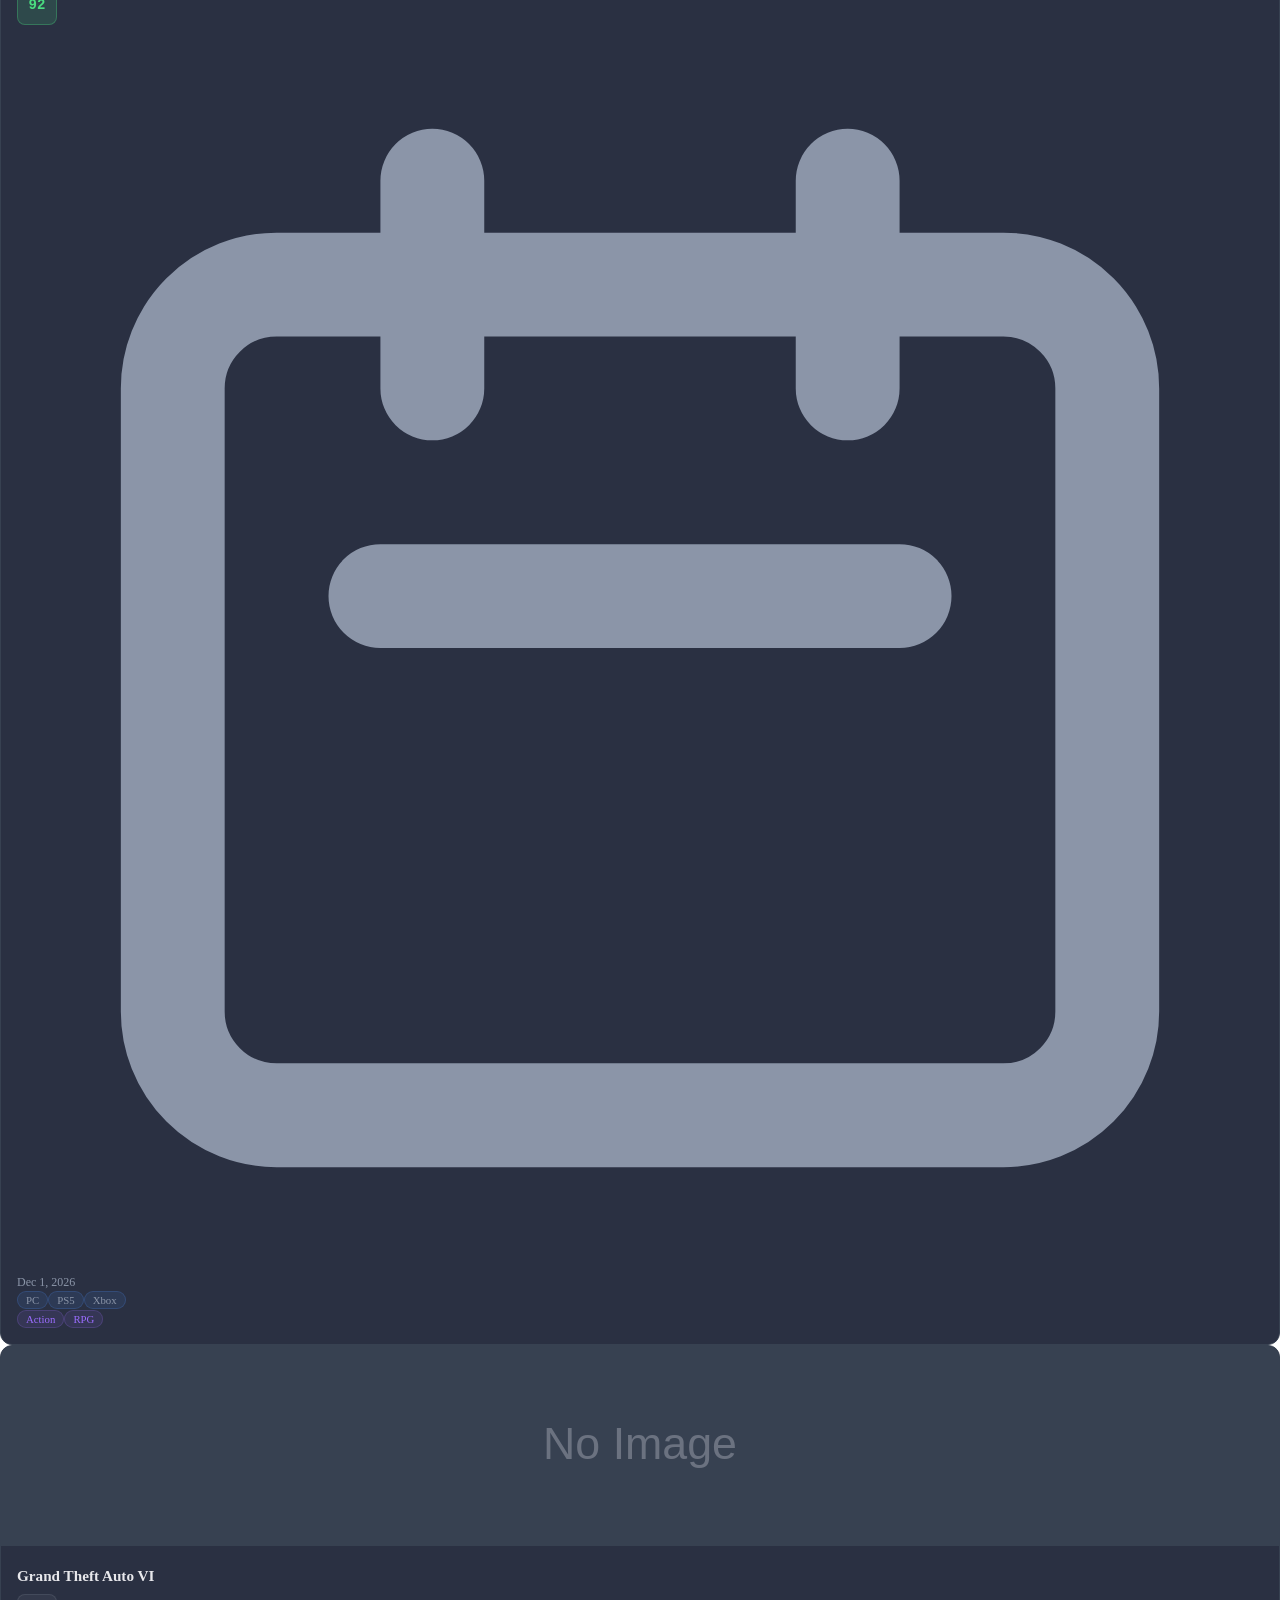
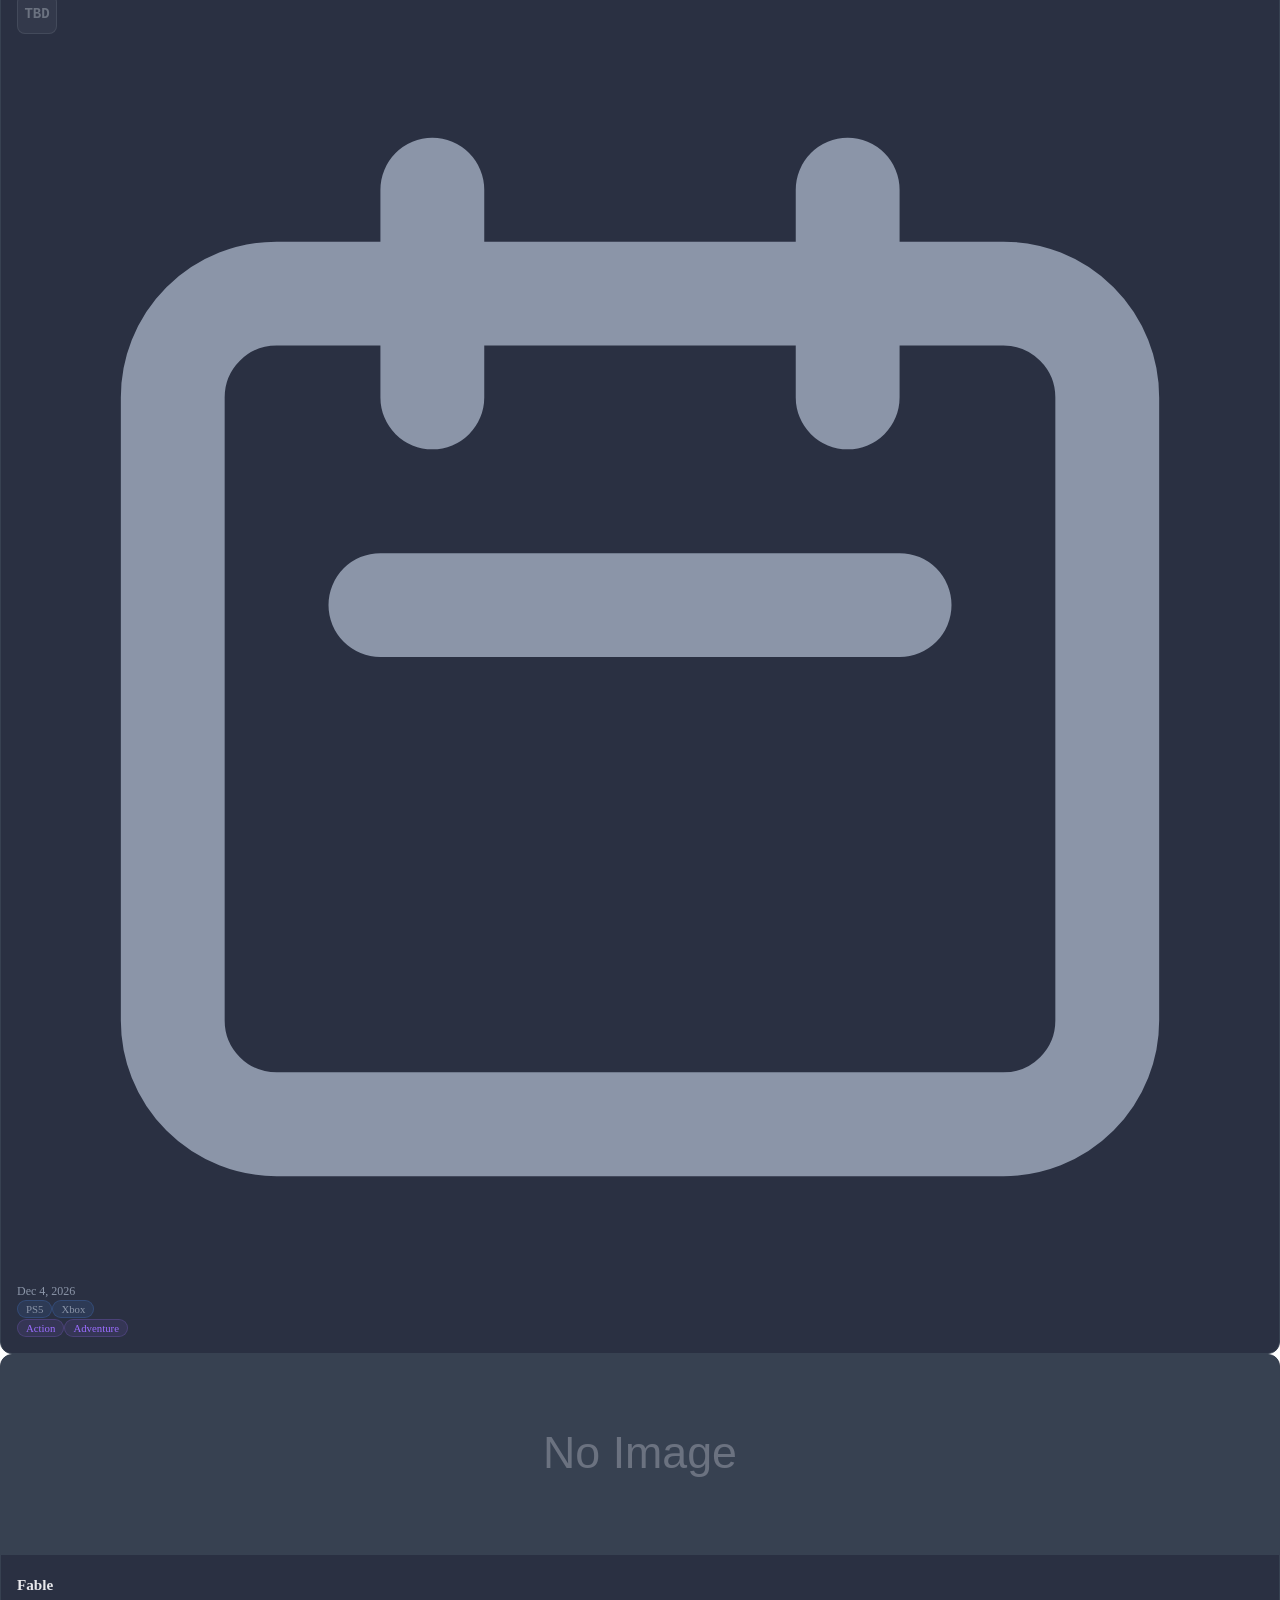
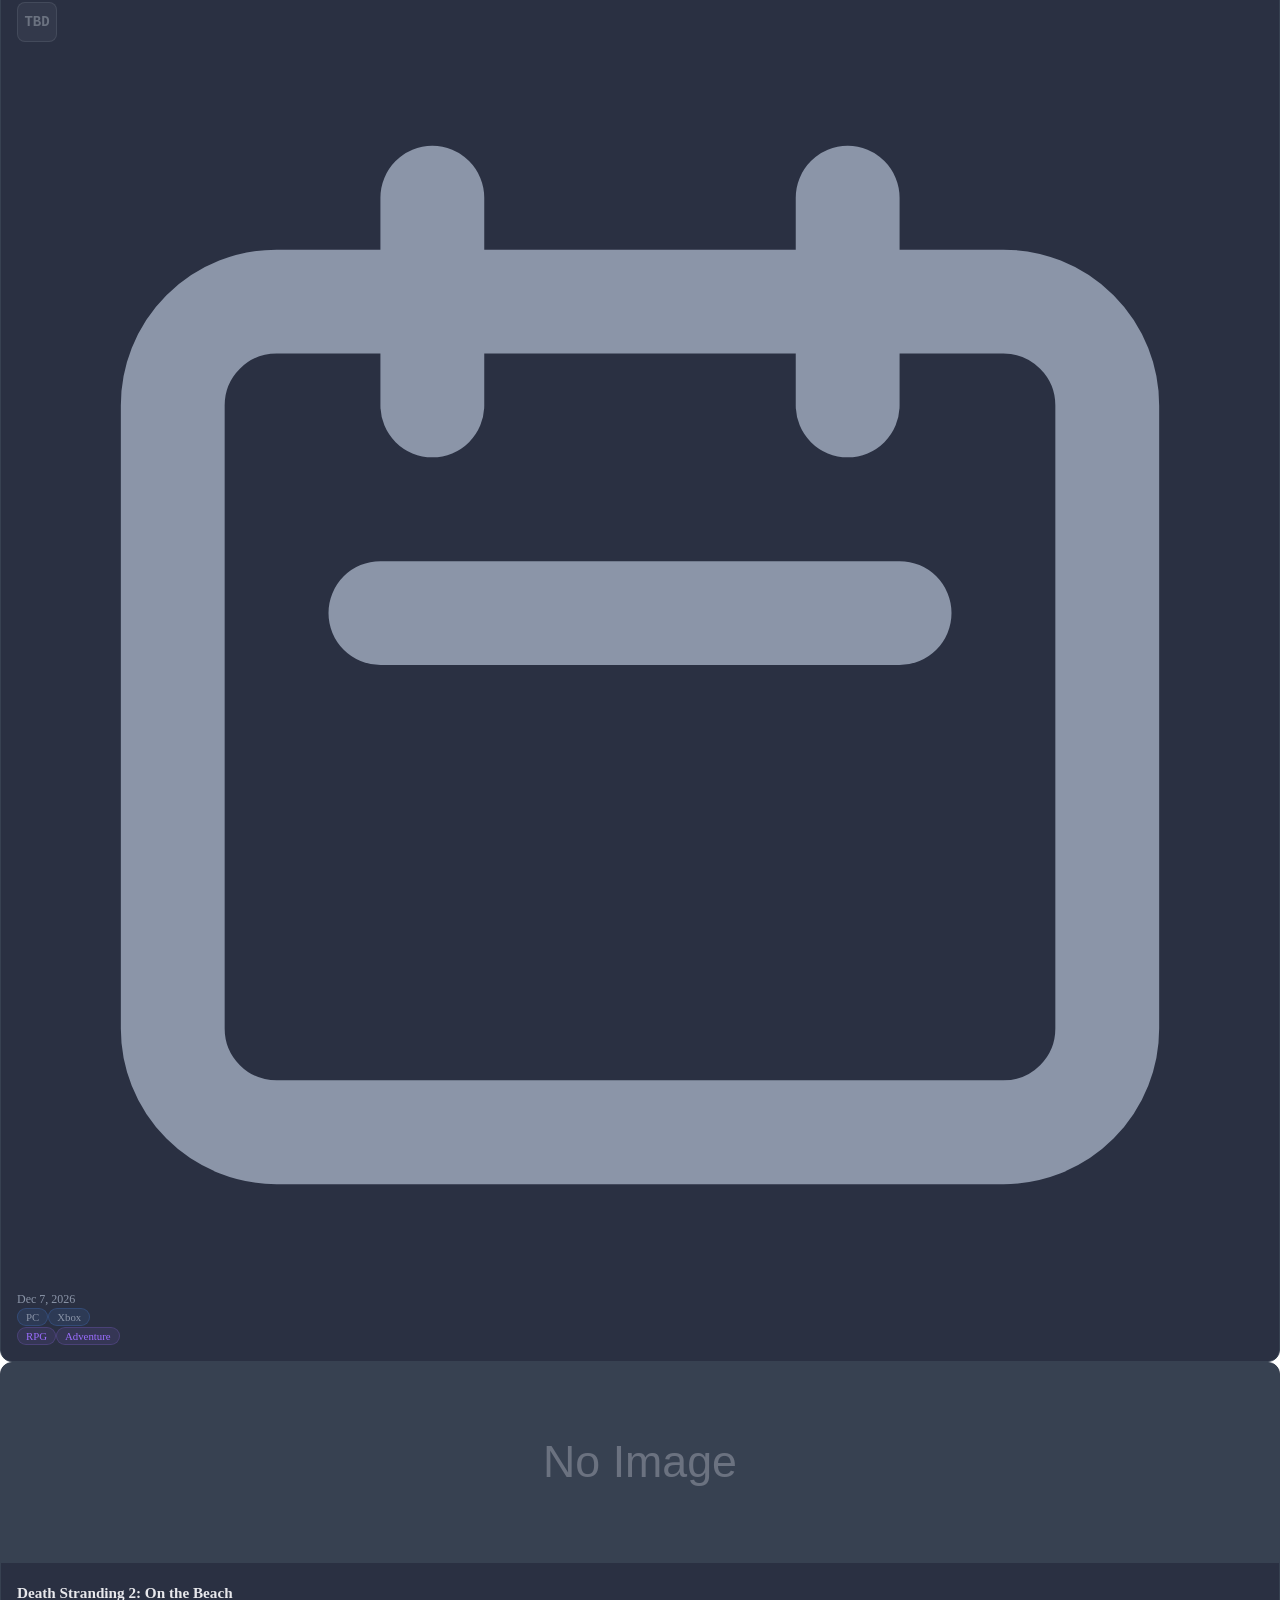
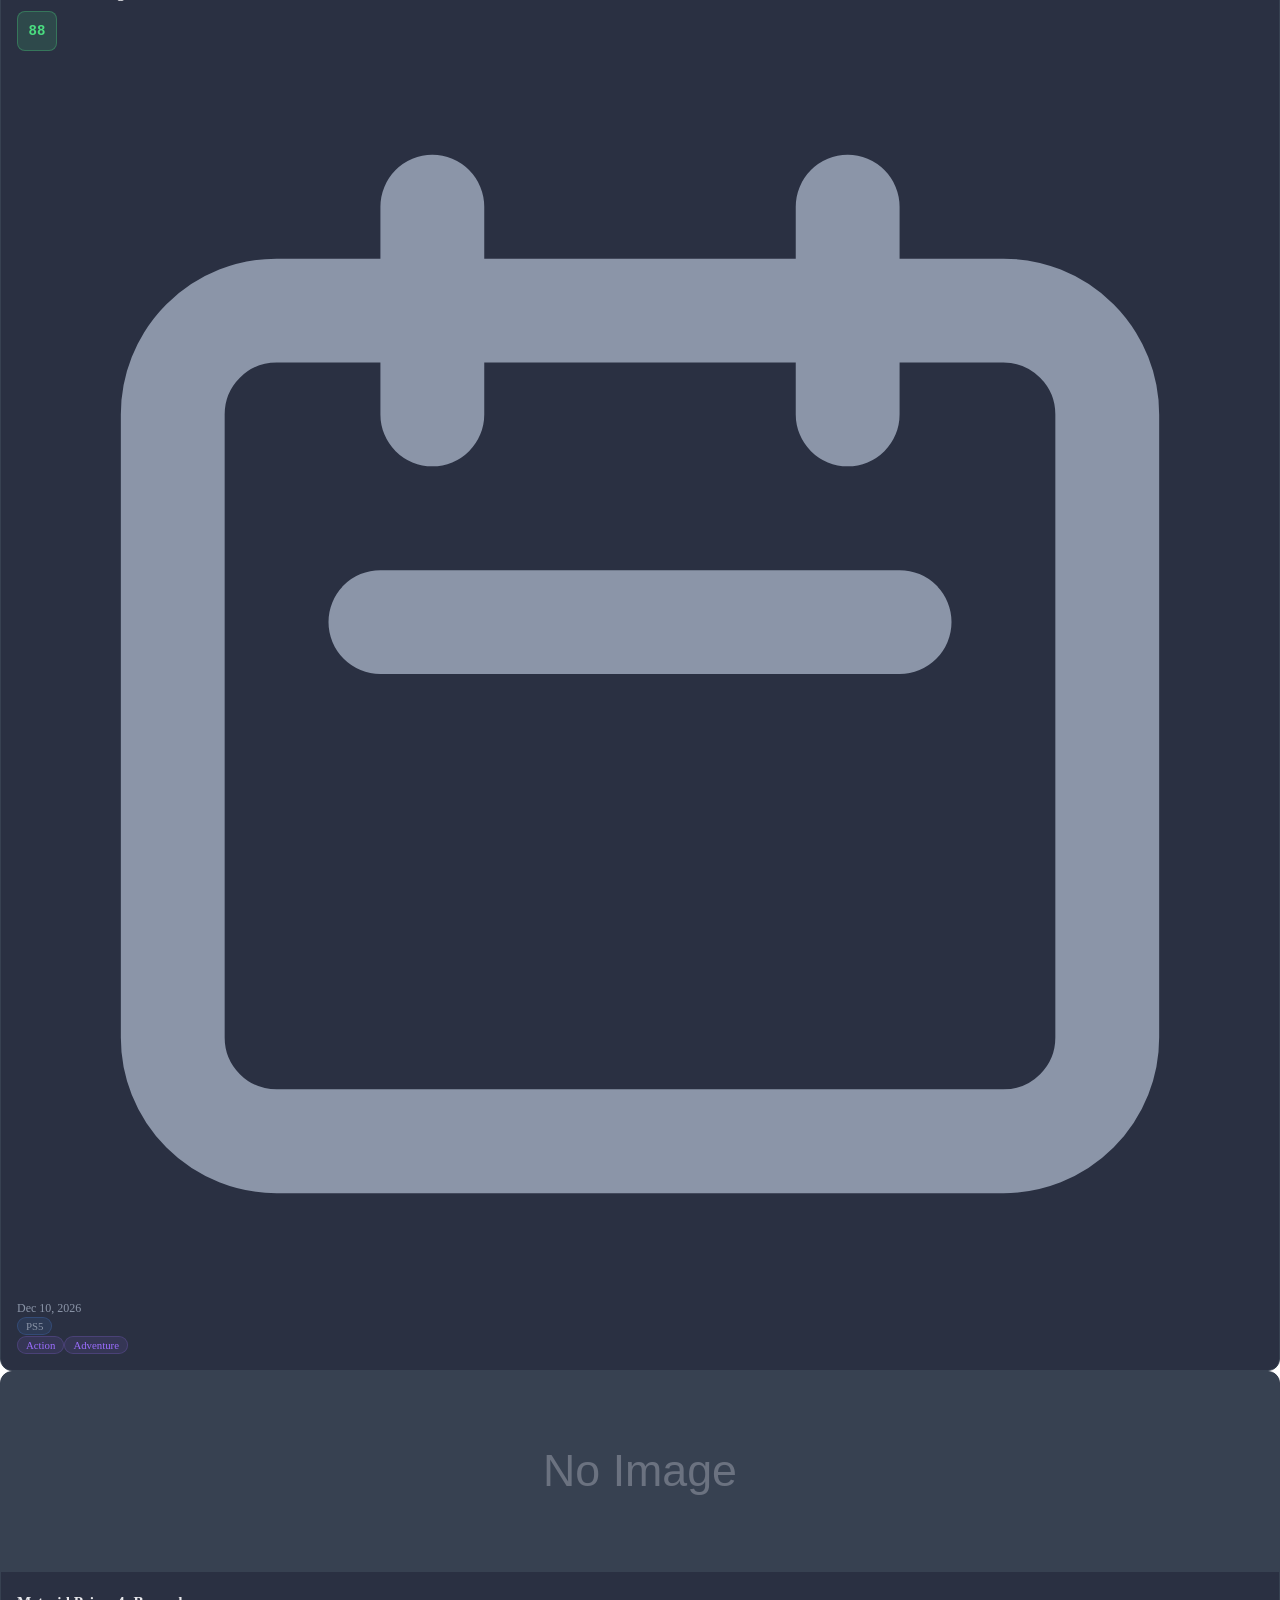
==== commit 9337d182: "feat: SEO boost, PWA manifest, feedback widget, hreflang, i18n URL param - Add manifest.json for PWA" ====
--- a/index.html
+++ b/index.html
@@ -7,6 +7,24 @@
   <meta name="description" content="Track upcoming video game releases and Metacritic scores for PC, PS5, Xbox Series X/S, and Nintendo Switch. Filter by platform, genre, and release window.">
   <meta name="keywords" content="upcoming games 2025, new game releases, metacritic scores, upcoming PC games, PS5 game releases, Xbox game calendar, Nintendo Switch new games">
   <link rel="canonical" href="https://nextgen-game-radar.vercel.app/">
+  <link rel="manifest" href="/manifest.json">
+
+  <!-- Hreflang SEO -->
+  <link rel="alternate" hreflang="en" href="https://nextgen-game-radar.vercel.app/?lang=en">
+  <link rel="alternate" hreflang="ko" href="https://nextgen-game-radar.vercel.app/?lang=ko">
+  <link rel="alternate" hreflang="ja" href="https://nextgen-game-radar.vercel.app/?lang=ja">
+  <link rel="alternate" hreflang="zh" href="https://nextgen-game-radar.vercel.app/?lang=zh">
+  <link rel="alternate" hreflang="es" href="https://nextgen-game-radar.vercel.app/?lang=es">
+  <link rel="alternate" hreflang="fr" href="https://nextgen-game-radar.vercel.app/?lang=fr">
+  <link rel="alternate" hreflang="de" href="https://nextgen-game-radar.vercel.app/?lang=de">
+  <link rel="alternate" hreflang="pt" href="https://nextgen-game-radar.vercel.app/?lang=pt">
+  <link rel="alternate" hreflang="x-default" href="https://nextgen-game-radar.vercel.app/">
+
+  <!-- Preconnect hints -->
+  <link rel="preconnect" href="https://api.rawg.io">
+  <link rel="dns-prefetch" href="https://api.rawg.io">
+  <link rel="preconnect" href="https://pagead2.googlesyndication.com">
+  <link rel="dns-prefetch" href="https://pagead2.googlesyndication.com">
 
   <!-- Open Graph -->
   <meta property="og:type" content="website">
@@ -336,5 +354,6 @@
   <script src="js/analytics.js"></script>
   <script src="js/ads.js"></script>
   <script src="js/app.js"></script>
+  <script src="js/feedback-widget.js"></script>
 </body>
 </html>
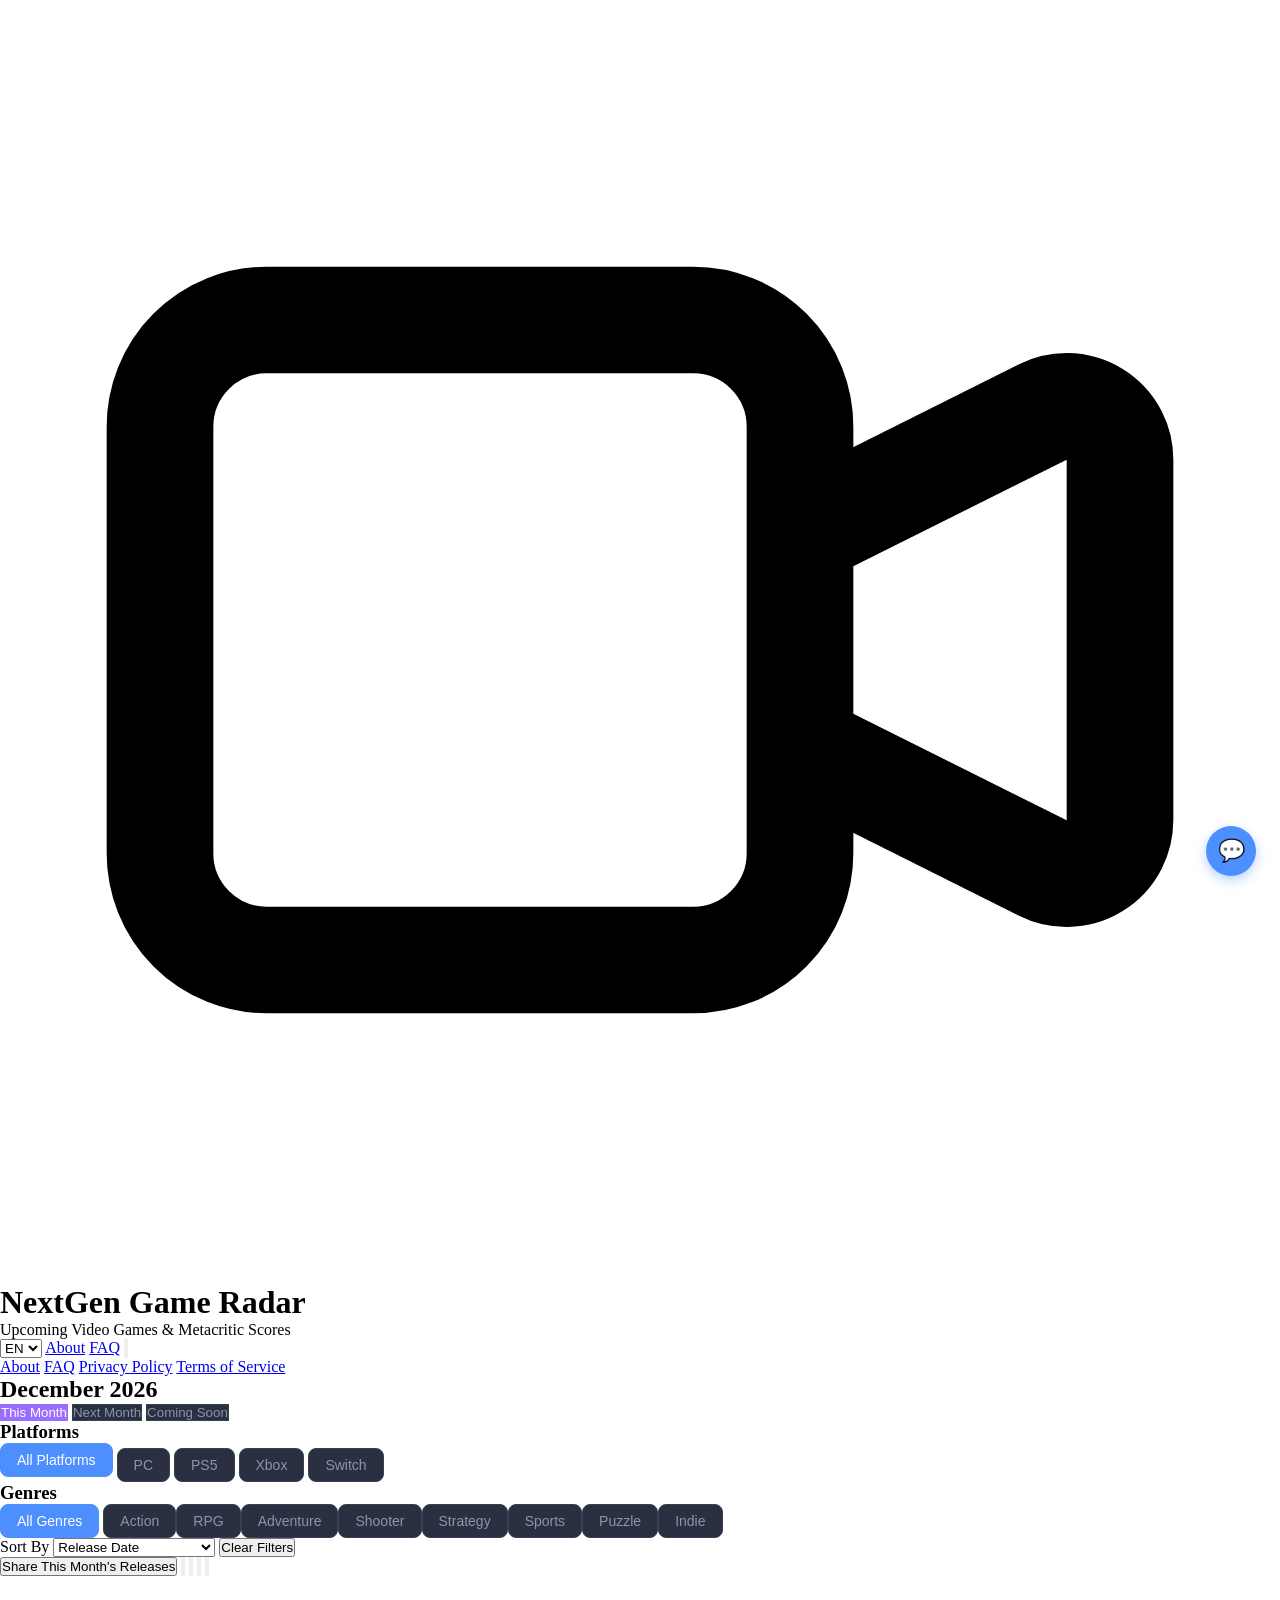
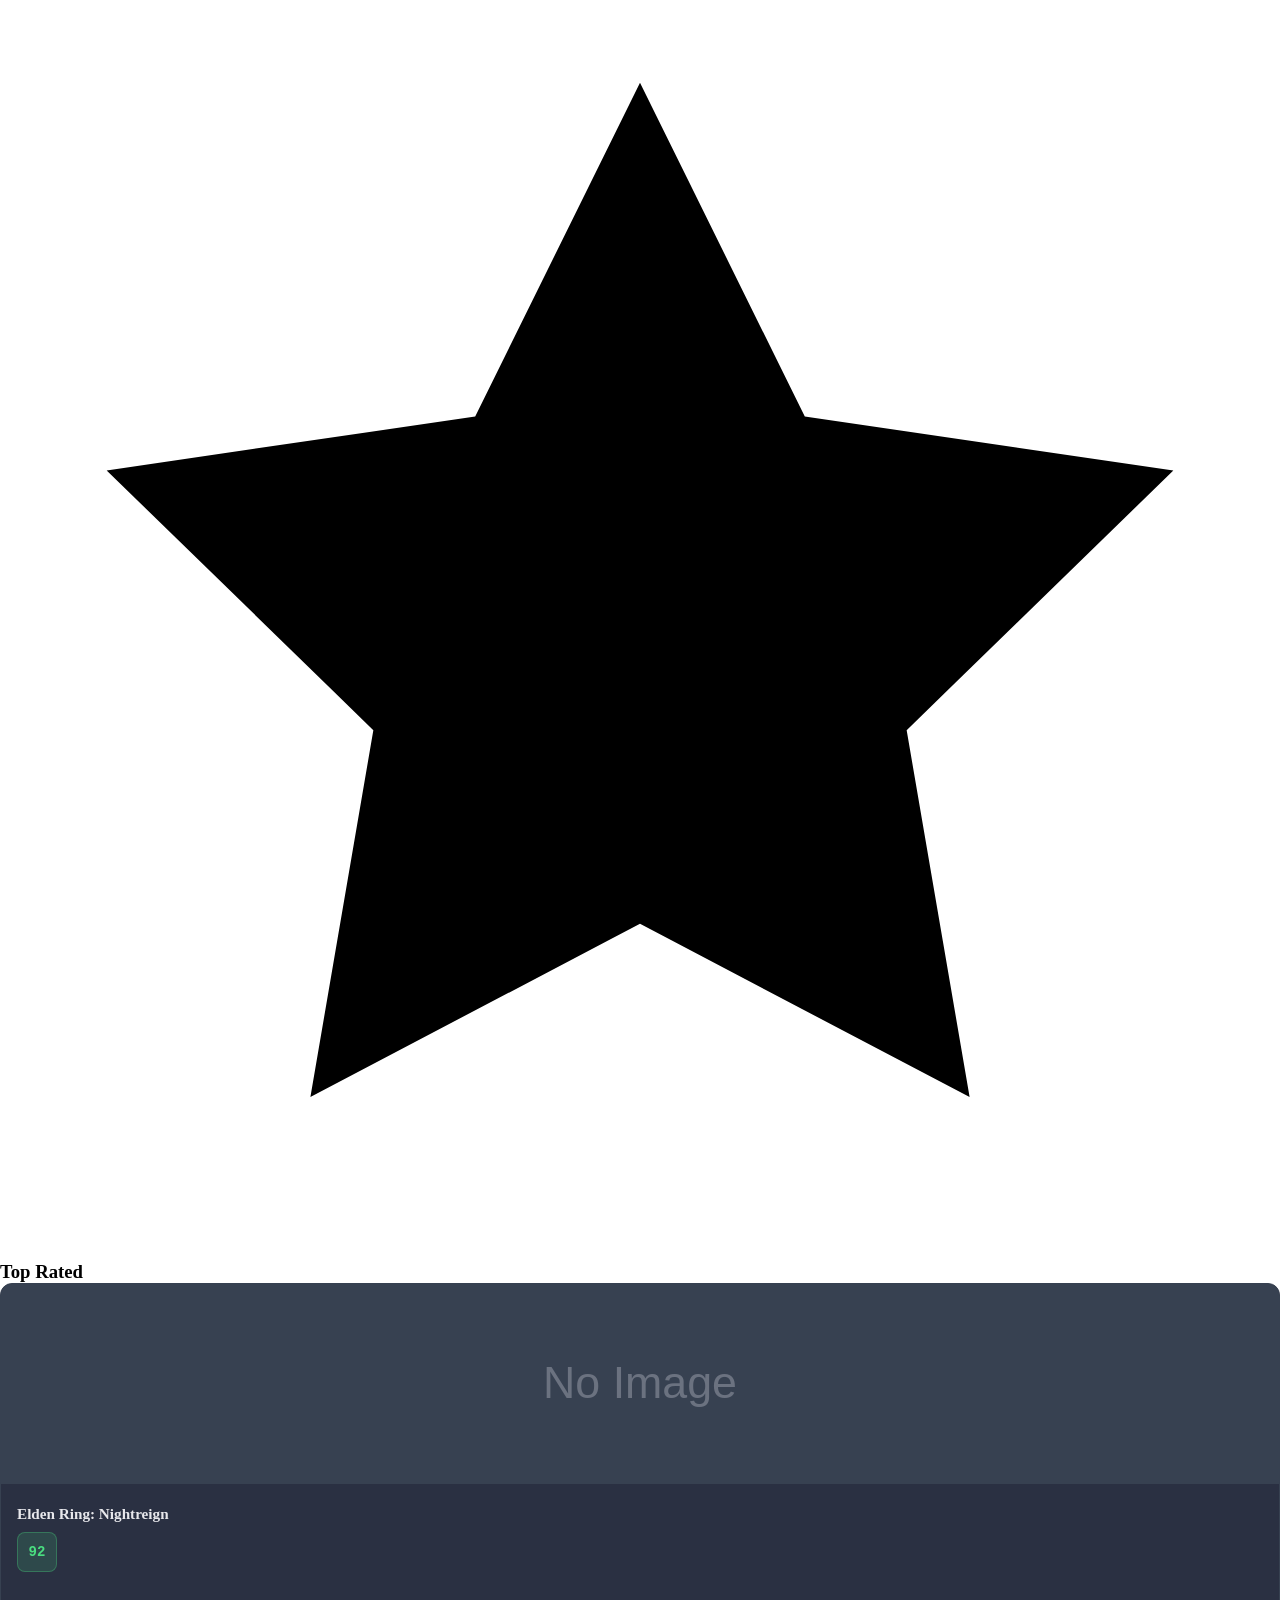
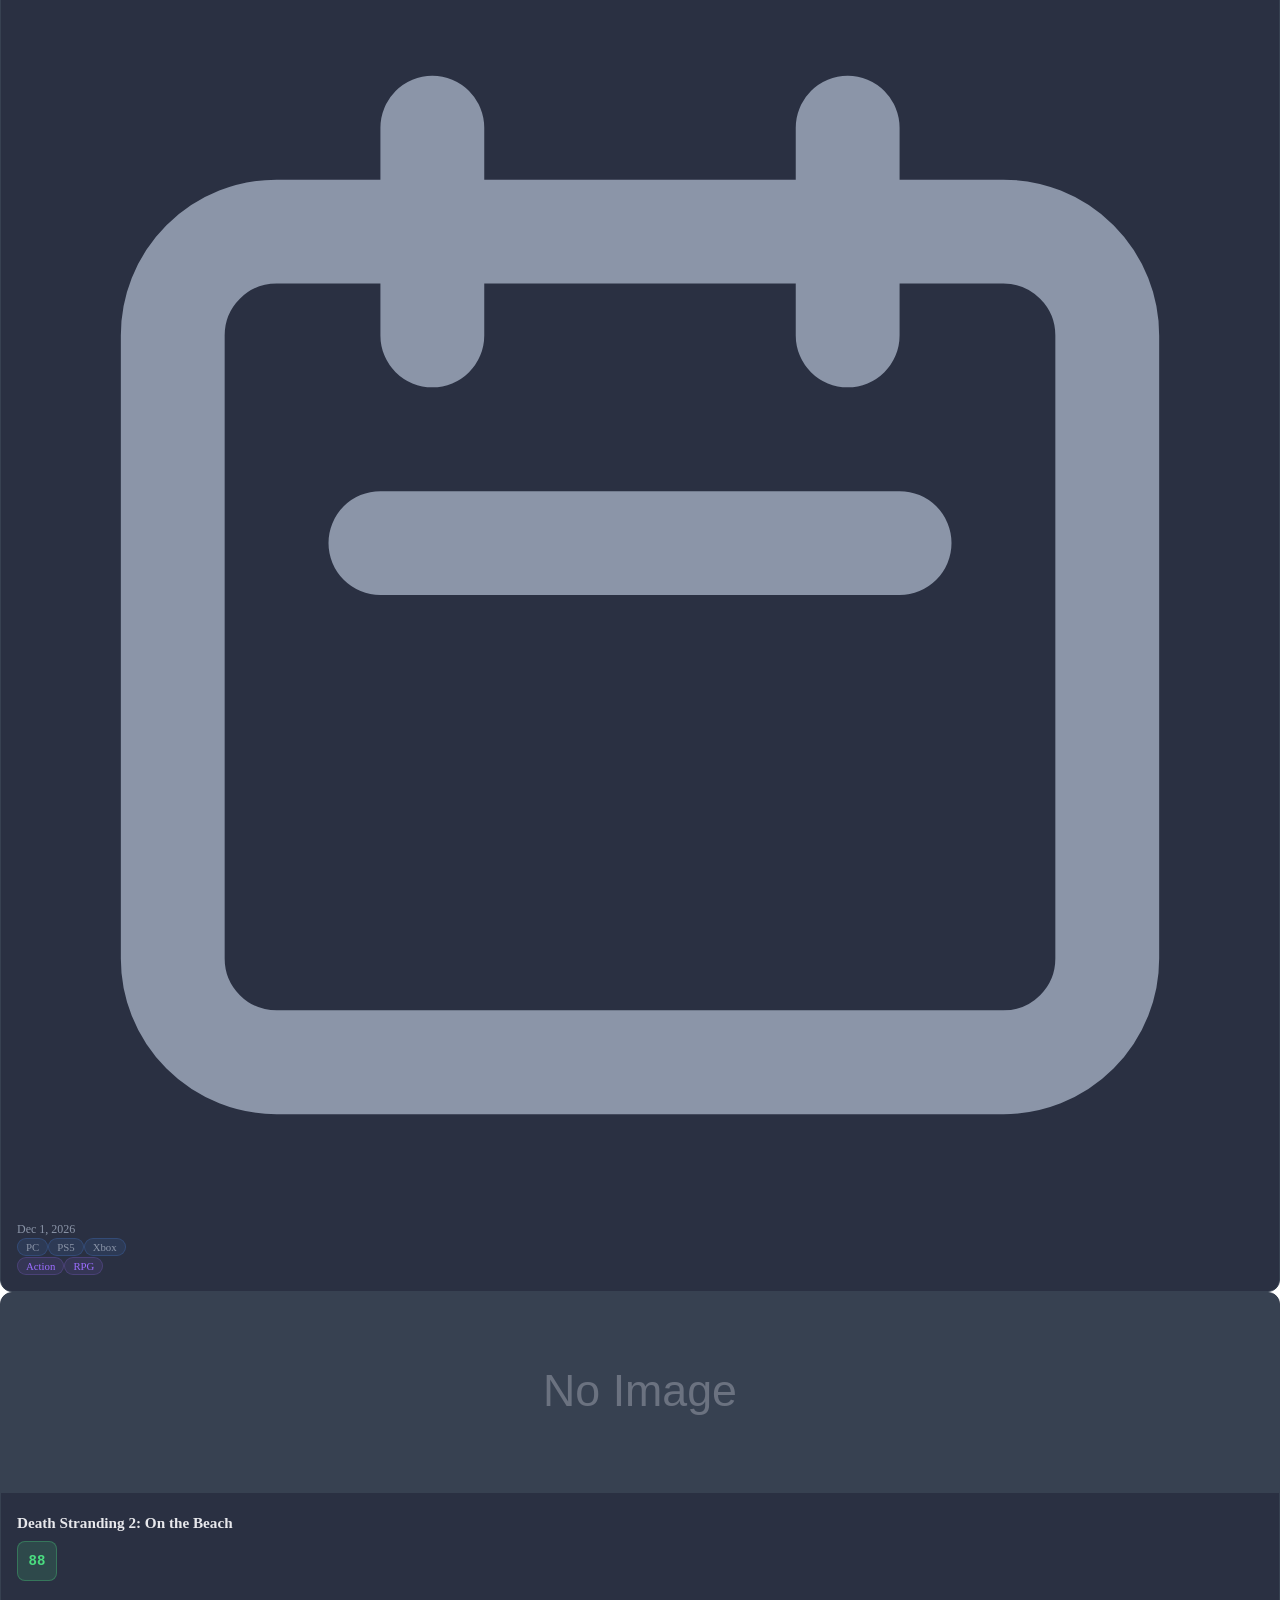
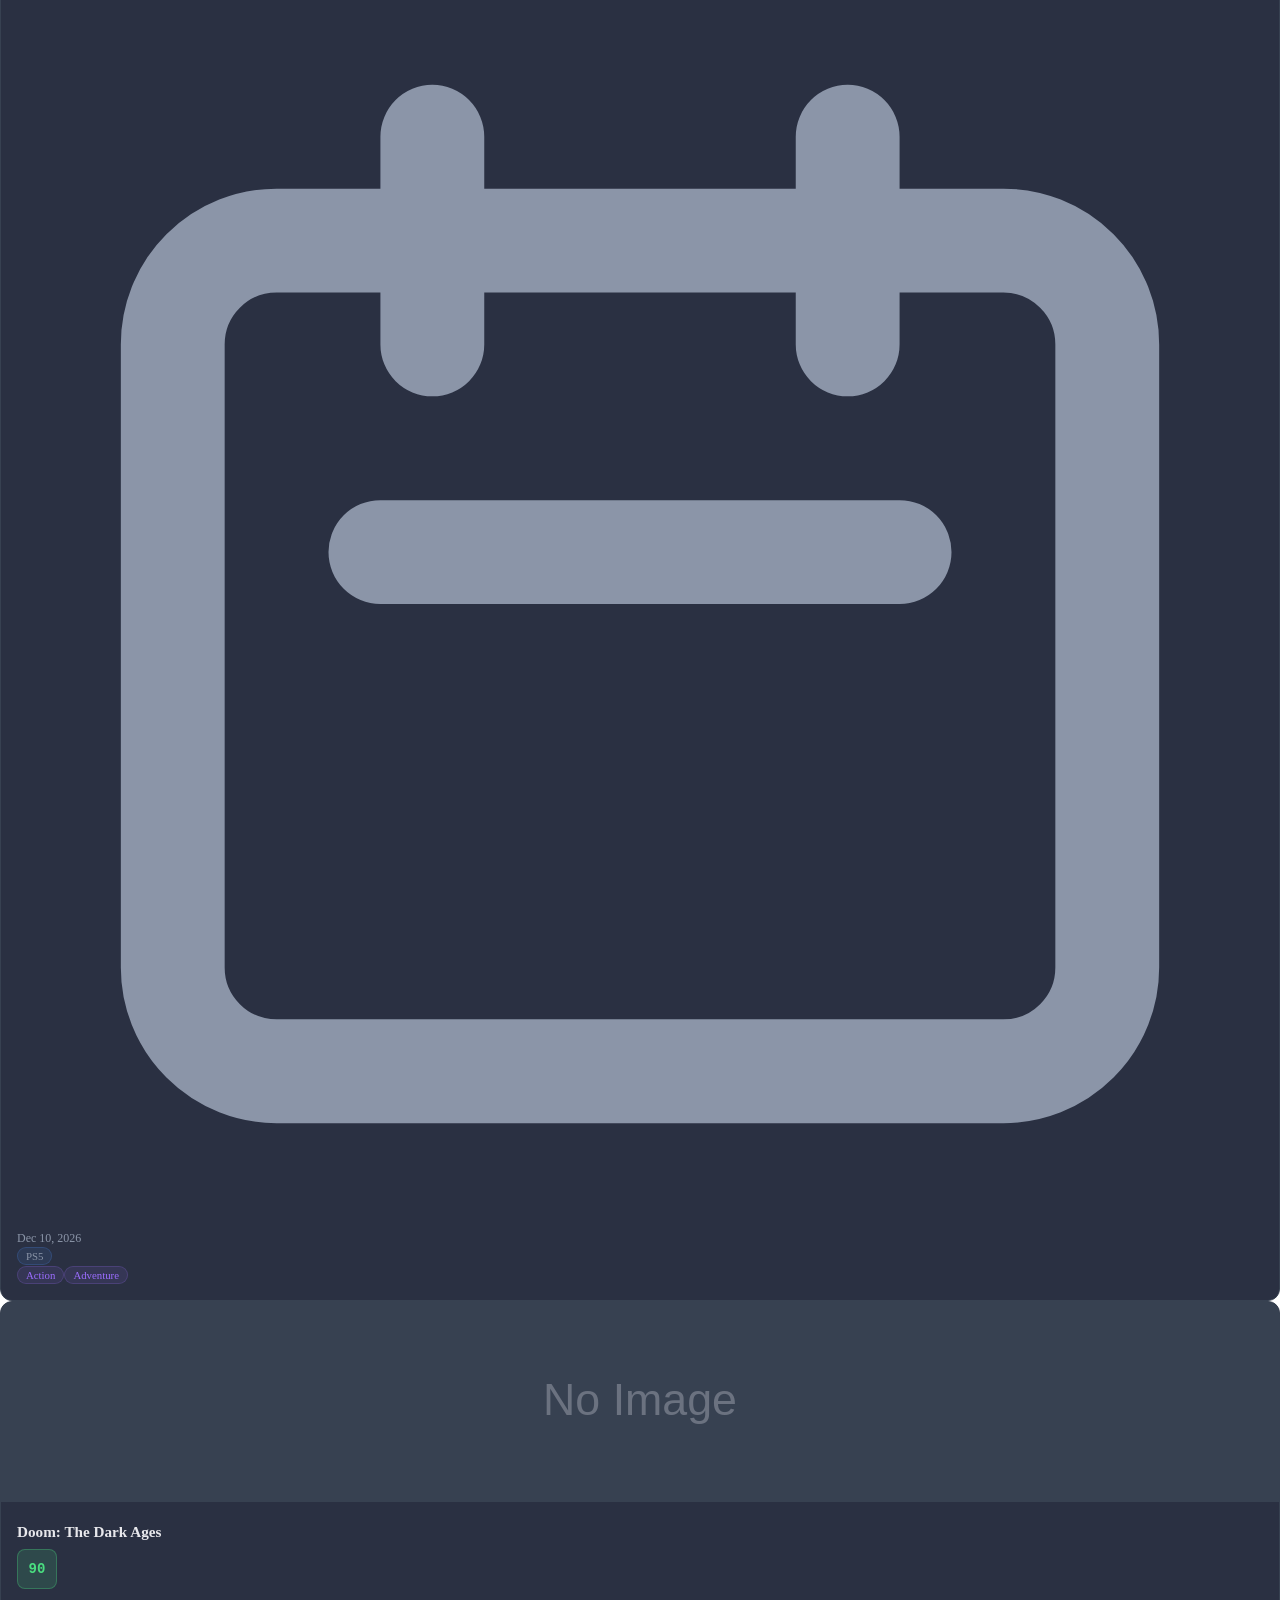
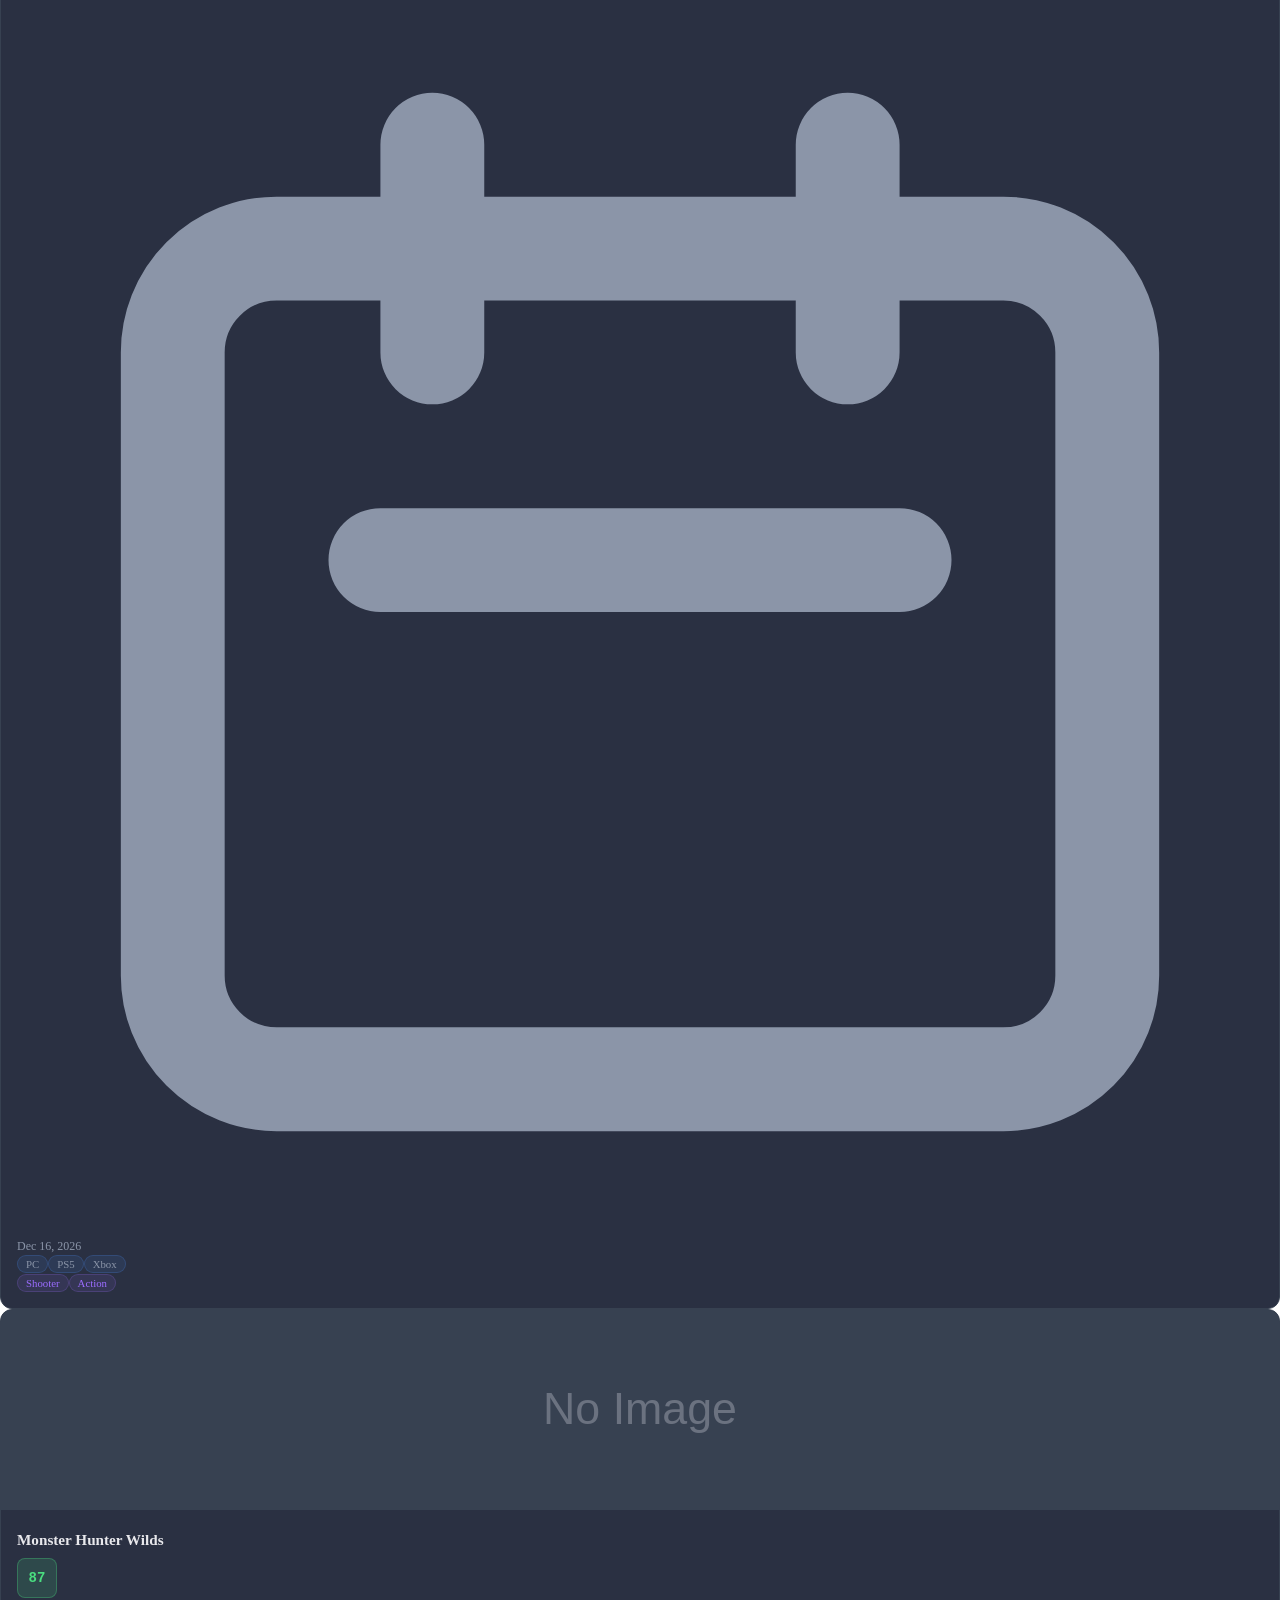
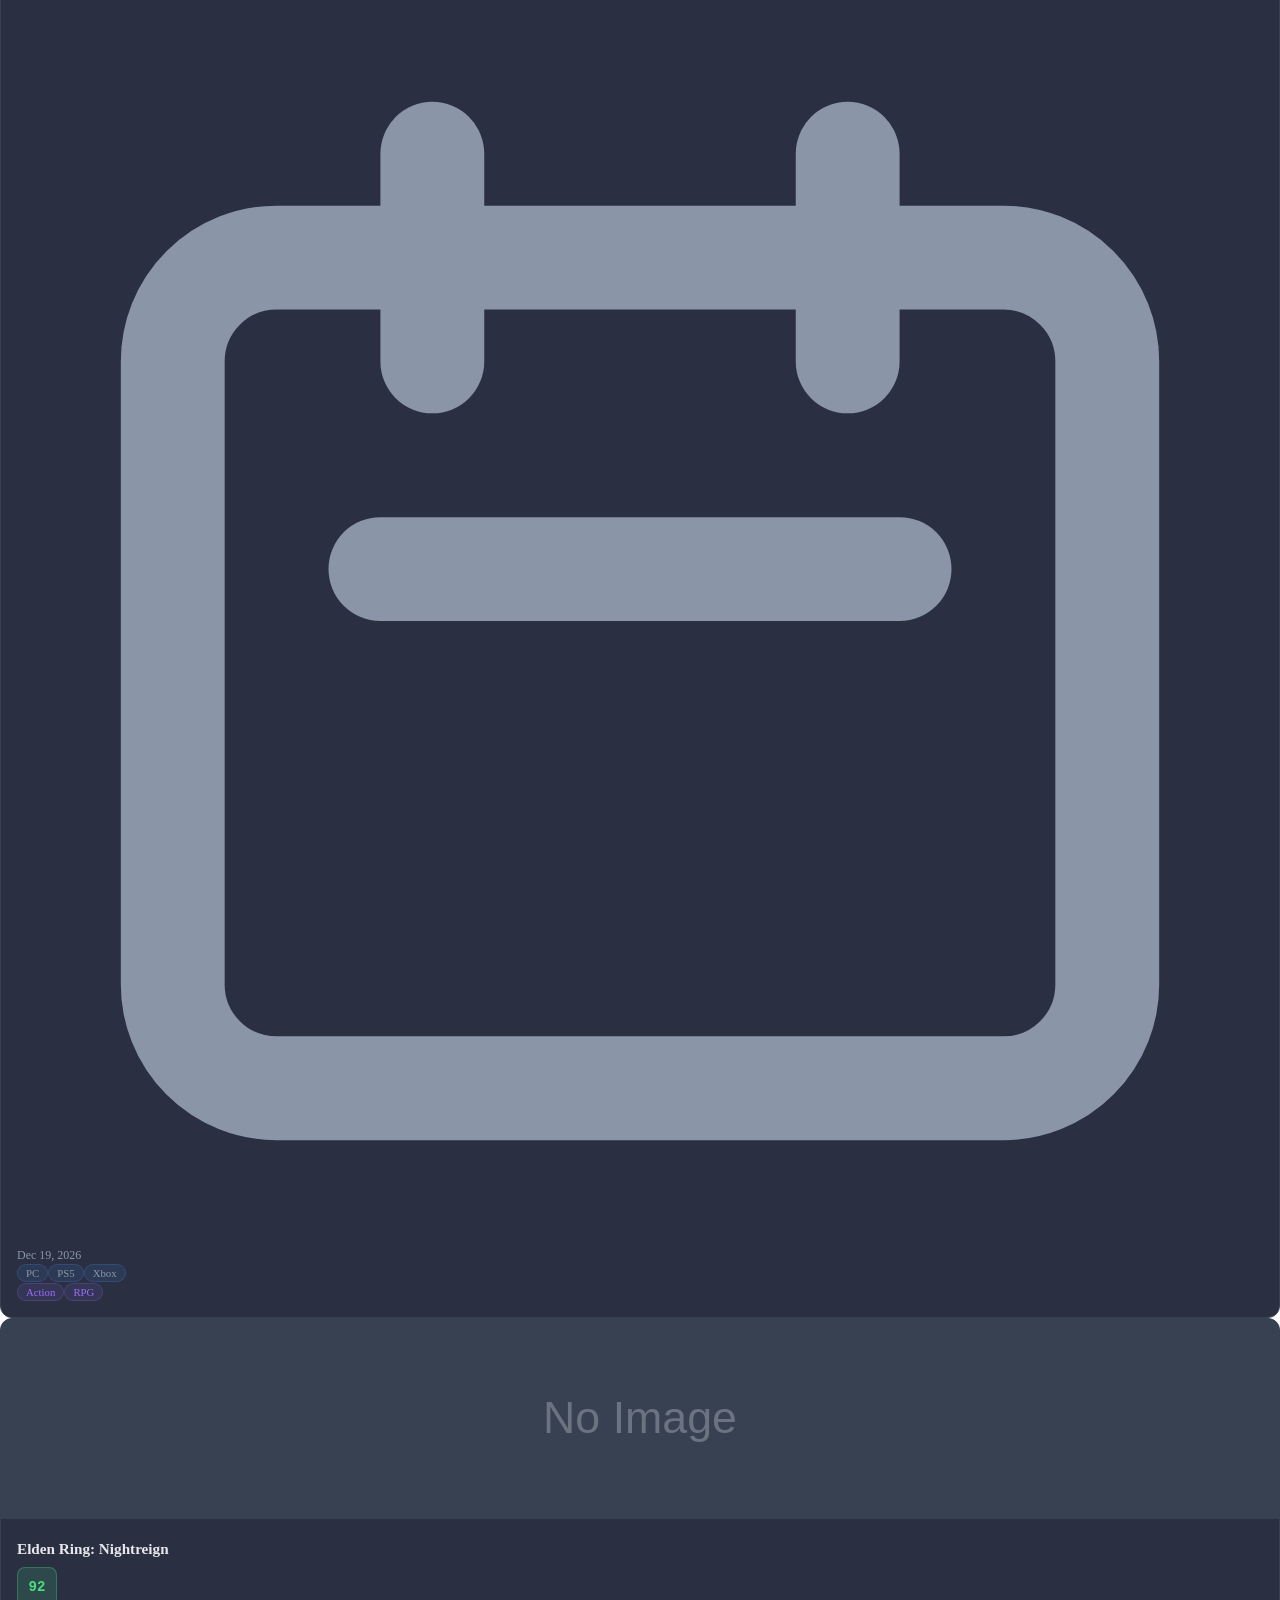
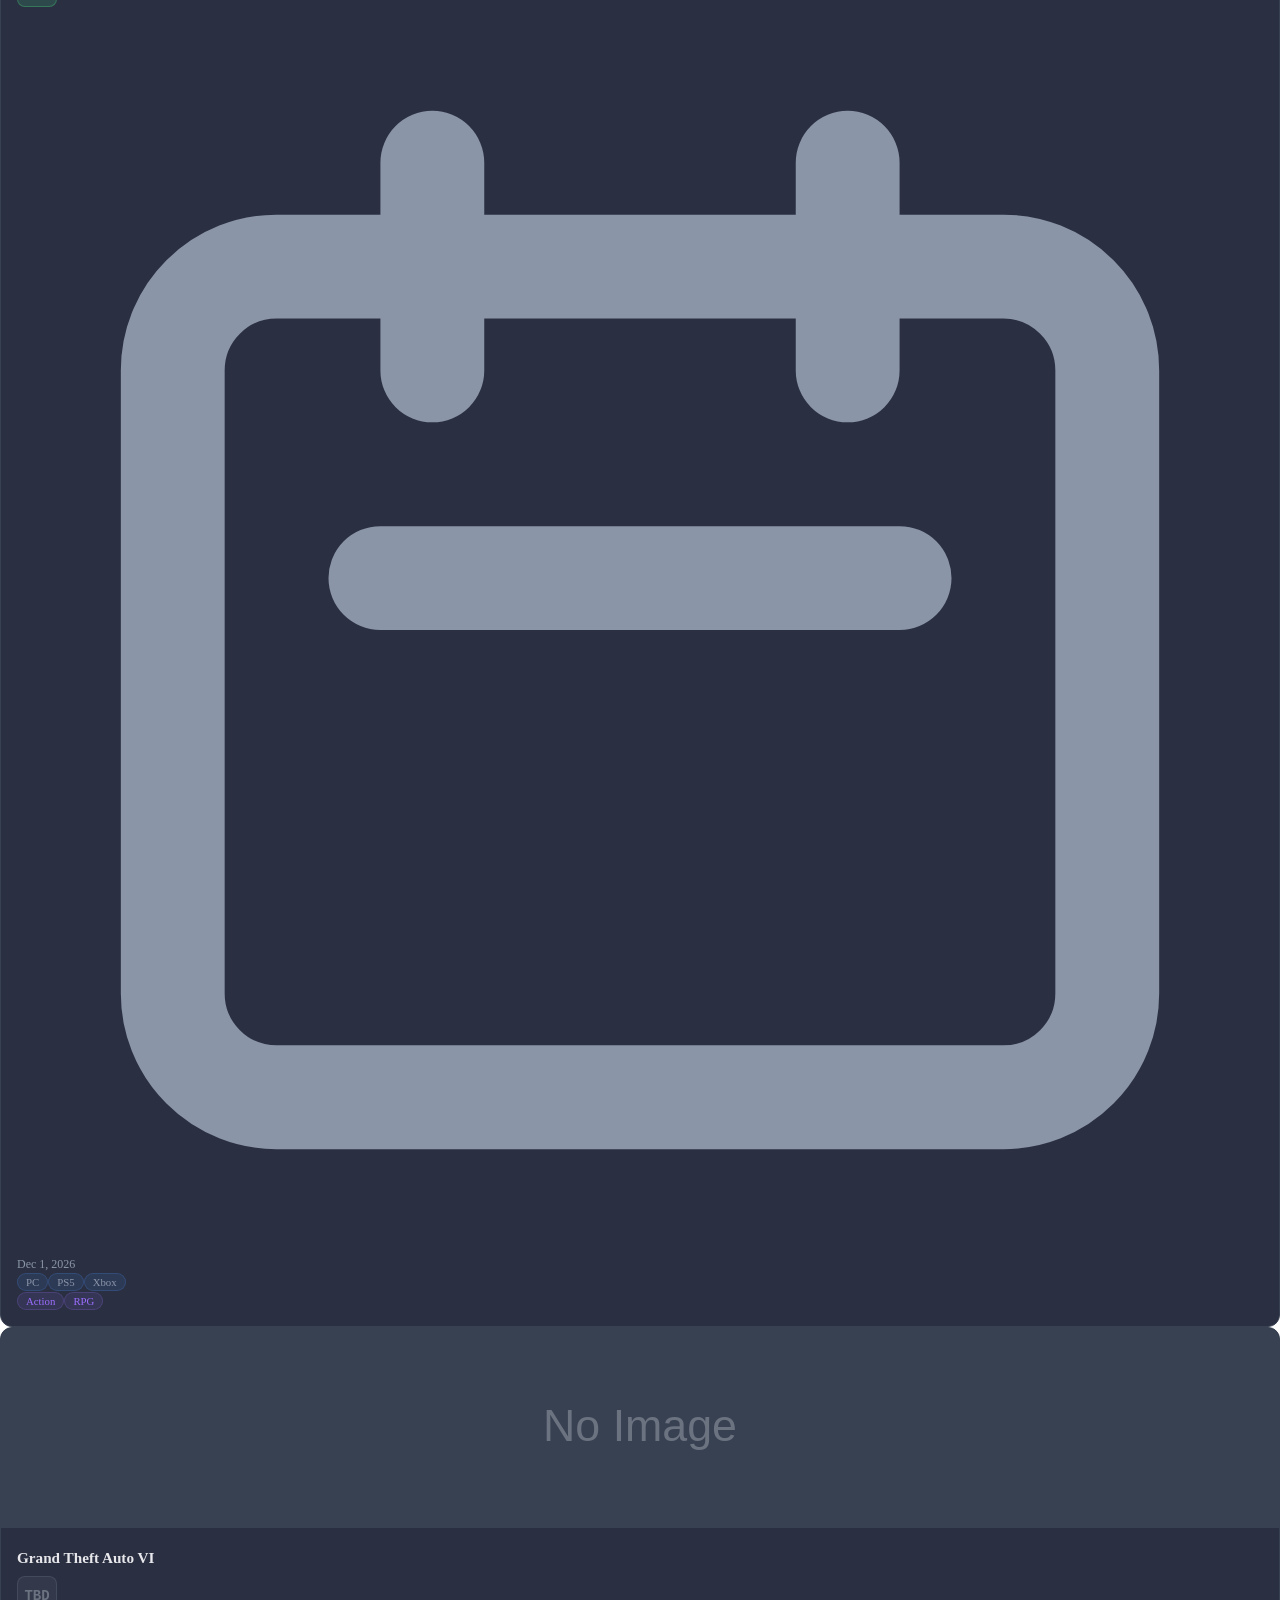
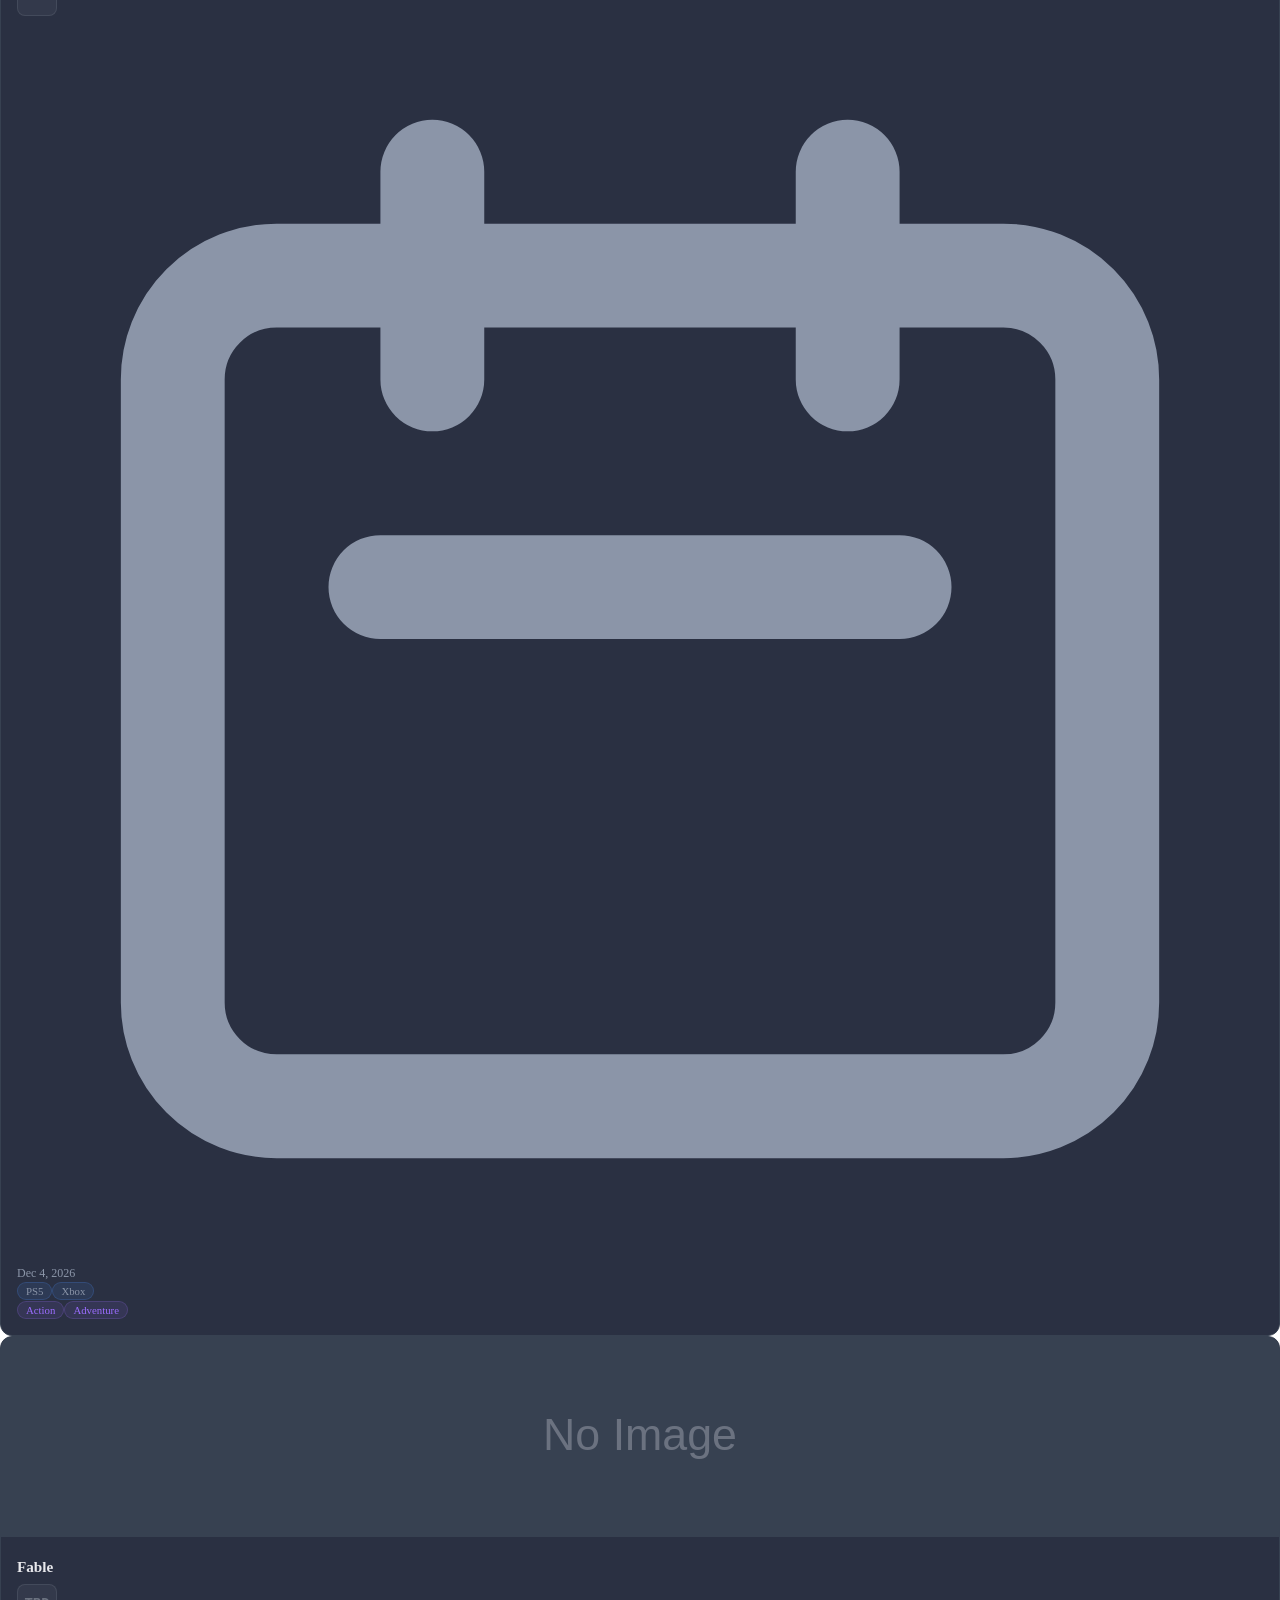
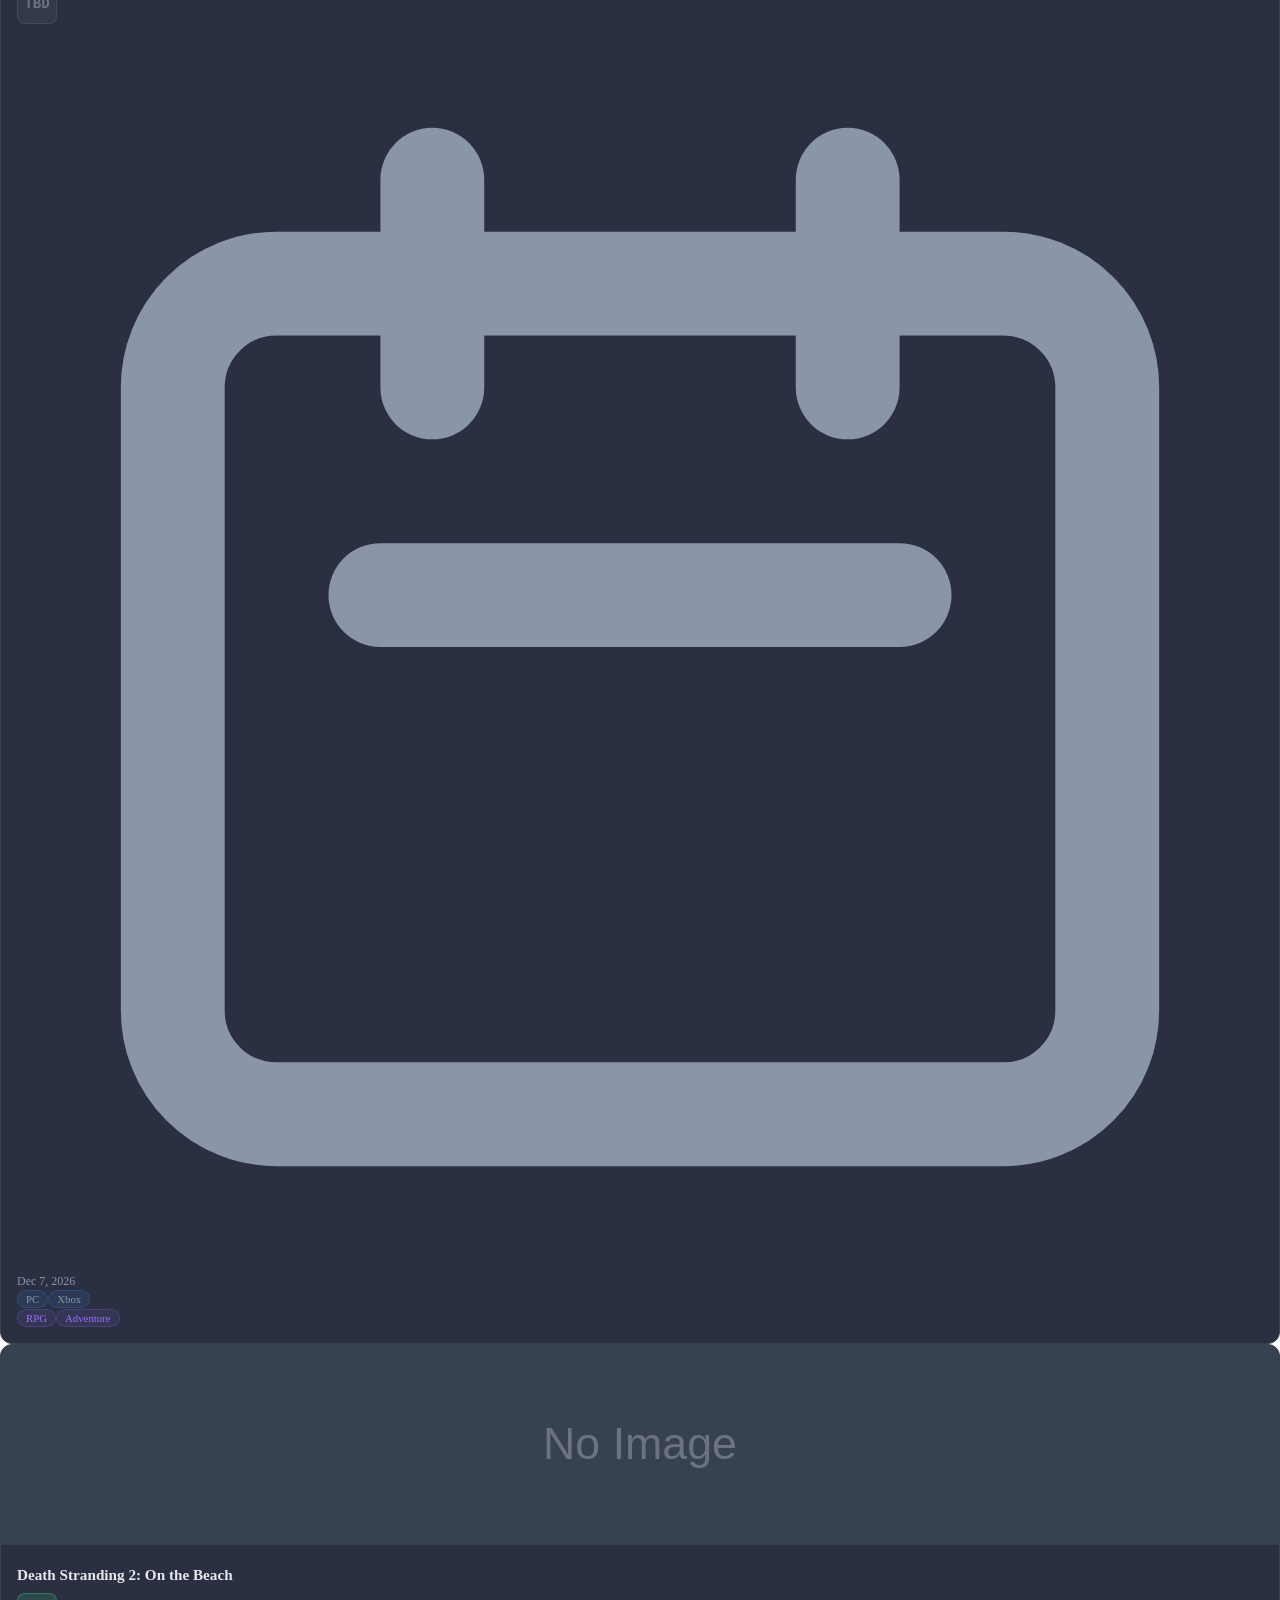
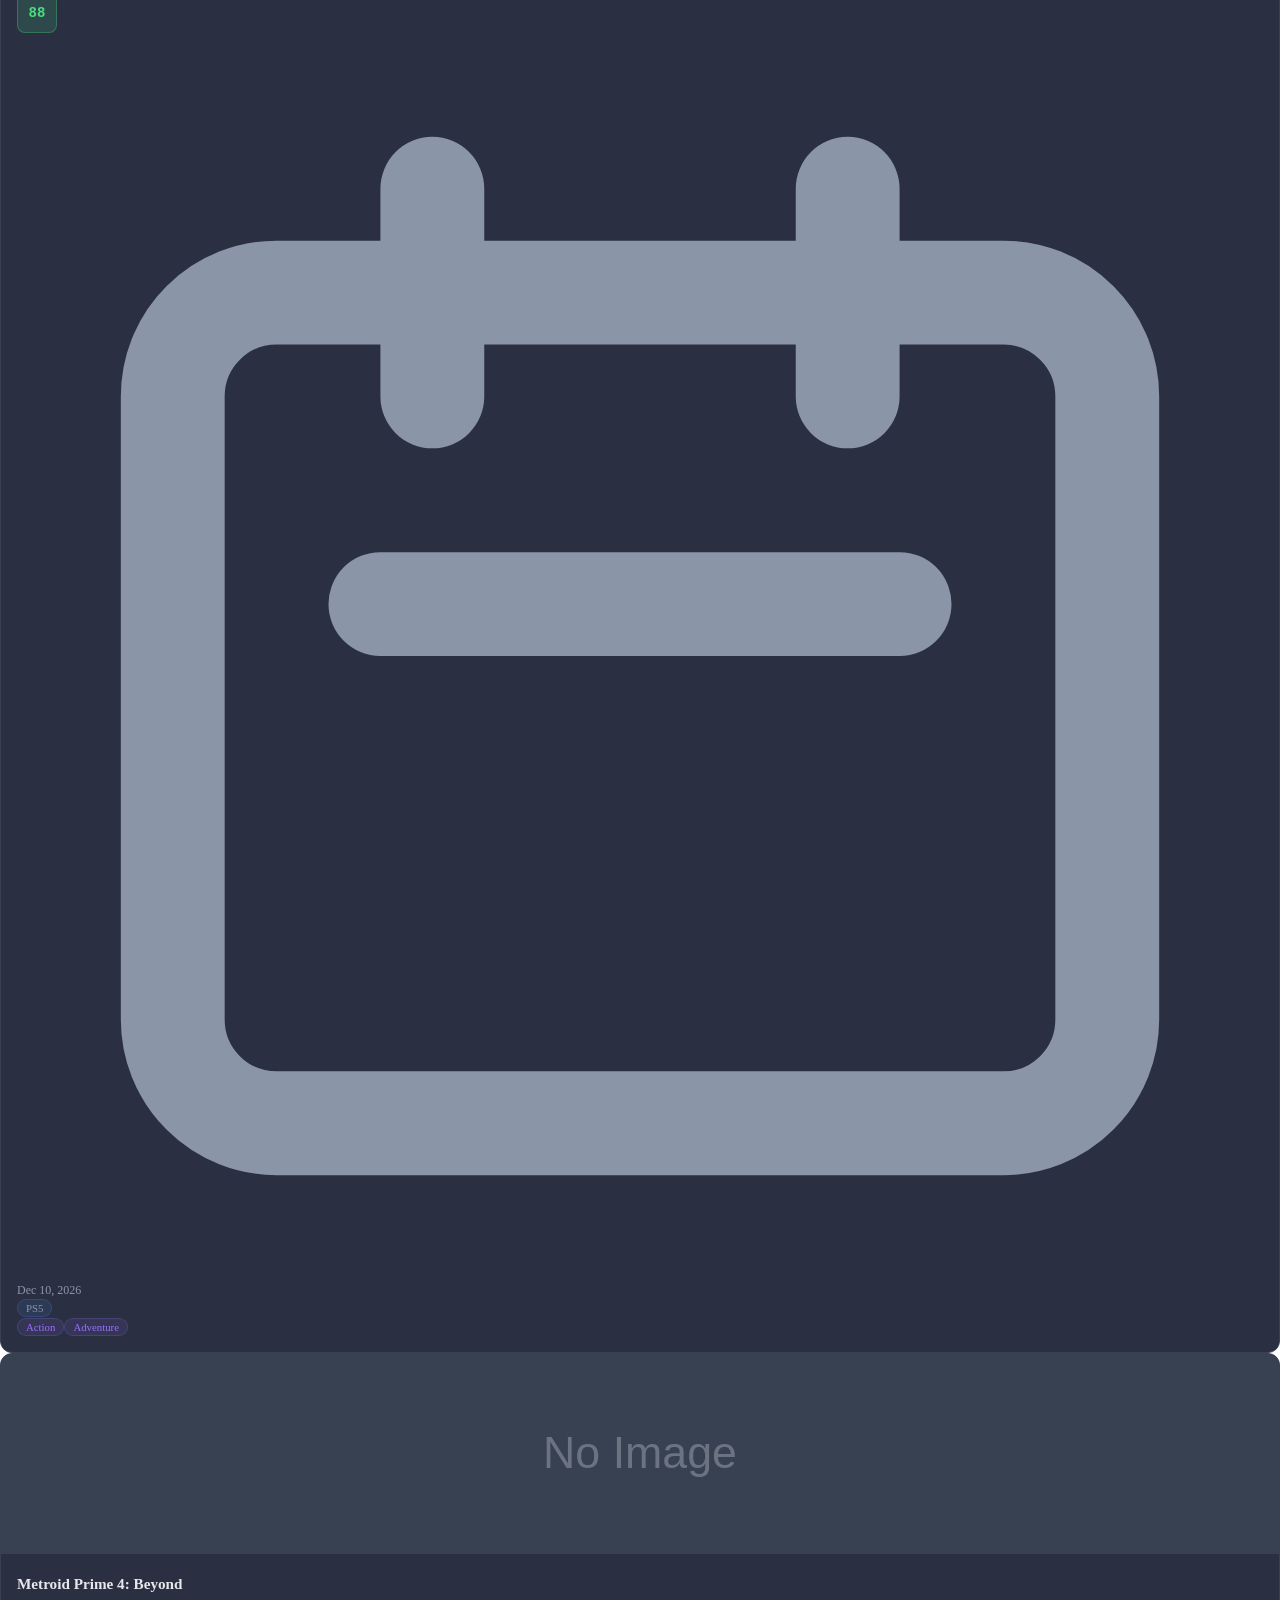
==== commit c67f5778: "feat: add real Adsterra ad codes (popunder, social bar, 728x90, native, 300x250)" ====
--- a/index.html
+++ b/index.html
@@ -93,6 +93,12 @@
   <link href="https://fonts.googleapis.com/css2?family=Inter:wght@400;500;600;700&display=swap" rel="stylesheet">
 
   <link rel="stylesheet" href="css/styles.css">
+
+  <!-- Adsterra Popunder -->
+  <script src="https://pl29075063.profitablecpmratenetwork.com/9c/c5/09/9cc509af9a32a9d80254357e0e369462.js"></script>
+
+  <!-- Adsterra Social Bar -->
+  <script src="https://pl29075065.profitablecpmratenetwork.com/4f/e2/6c/4fe26c9f685445a76f1e9cf5078495b5.js"></script>
 </head>
 <body class="bg-navy text-text-primary font-sans min-h-screen">
 
@@ -135,11 +141,18 @@
     </div>
   </header>
 
-  <!-- Adsterra Top Banner -->
-  <div class="max-w-7xl mx-auto px-4 mt-4">
-    <div class="ad-slot ad-banner bg-card rounded-lg flex items-center justify-center text-text-secondary text-xs min-h-[90px] border border-border-dark" data-adsterra-key="top-banner">
-      <span>Advertisement</span>
-    </div>
+  <!-- Adsterra Top Banner (728x90) -->
+  <div class="max-w-7xl mx-auto px-4 mt-4 flex justify-center">
+    <script>
+      atOptions = {
+        'key' : '9d625425c61764a6bd659e8232ac8691',
+        'format' : 'iframe',
+        'height' : 90,
+        'width' : 728,
+        'params' : {}
+      };
+    </script>
+    <script src="https://www.highperformanceformat.com/9d625425c61764a6bd659e8232ac8691/invoke.js"></script>
   </div>
 
   <!-- Main Content -->
@@ -245,9 +258,10 @@
             <div class="skeleton-card bg-card rounded-xl overflow-hidden animate-pulse"><div class="h-48 bg-border-dark"></div><div class="p-4 space-y-3"><div class="h-4 bg-border-dark rounded w-3/4"></div><div class="h-3 bg-border-dark rounded w-1/2"></div><div class="h-3 bg-border-dark rounded w-1/3"></div></div></div>
           </div>
 
-          <!-- Adsterra In-Feed Ad -->
-          <div class="ad-slot ad-native bg-card rounded-lg flex items-center justify-center text-text-secondary text-xs min-h-[100px] border border-border-dark my-6" data-adsterra-key="in-feed-native">
-            <span>Advertisement</span>
+          <!-- Adsterra In-Feed Native -->
+          <div class="my-6 flex justify-center">
+            <script async="async" data-cfasync="false" src="https://pl29075064.profitablecpmratenetwork.com/41116749caf646c61ab47753dda4da5e/invoke.js"></script>
+            <div id="container-41116749caf646c61ab47753dda4da5e"></div>
           </div>
 
           <!-- No Games Message -->
@@ -270,9 +284,18 @@
 
       <!-- Sidebar (Desktop Only) -->
       <aside class="hidden lg:block w-72 flex-shrink-0 space-y-6">
-        <!-- Adsterra Sidebar Ad -->
-        <div class="ad-slot ad-sidebar bg-card rounded-lg flex items-center justify-center text-text-secondary text-xs min-h-[250px] border border-border-dark" data-adsterra-key="sidebar-300x250">
-          <span>Advertisement</span>
+        <!-- Adsterra Sidebar (300x250) -->
+        <div>
+          <script>
+            atOptions = {
+              'key' : '2b748f60673aaf42e26663813b96b882',
+              'format' : 'iframe',
+              'height' : 250,
+              'width' : 300,
+              'params' : {}
+            };
+          </script>
+          <script src="https://www.highperformanceformat.com/2b748f60673aaf42e26663813b96b882/invoke.js"></script>
         </div>
 
         <!-- Feedback -->
@@ -312,8 +335,17 @@
   <footer class="bg-navy-light border-t border-border-dark mt-12">
     <!-- Adsterra Footer Banner -->
     <div class="max-w-7xl mx-auto px-4 pt-4">
-      <div class="ad-slot ad-footer bg-card rounded-lg flex items-center justify-center text-text-secondary text-xs min-h-[50px] border border-border-dark" data-adsterra-key="footer-banner">
-        <span>Advertisement</span>
+      <div class="flex justify-center">
+        <script>
+          atOptions = {
+            'key' : '9d625425c61764a6bd659e8232ac8691',
+            'format' : 'iframe',
+            'height' : 90,
+            'width' : 728,
+            'params' : {}
+          };
+        </script>
+        <script src="https://www.highperformanceformat.com/9d625425c61764a6bd659e8232ac8691/invoke.js"></script>
       </div>
     </div>
 
